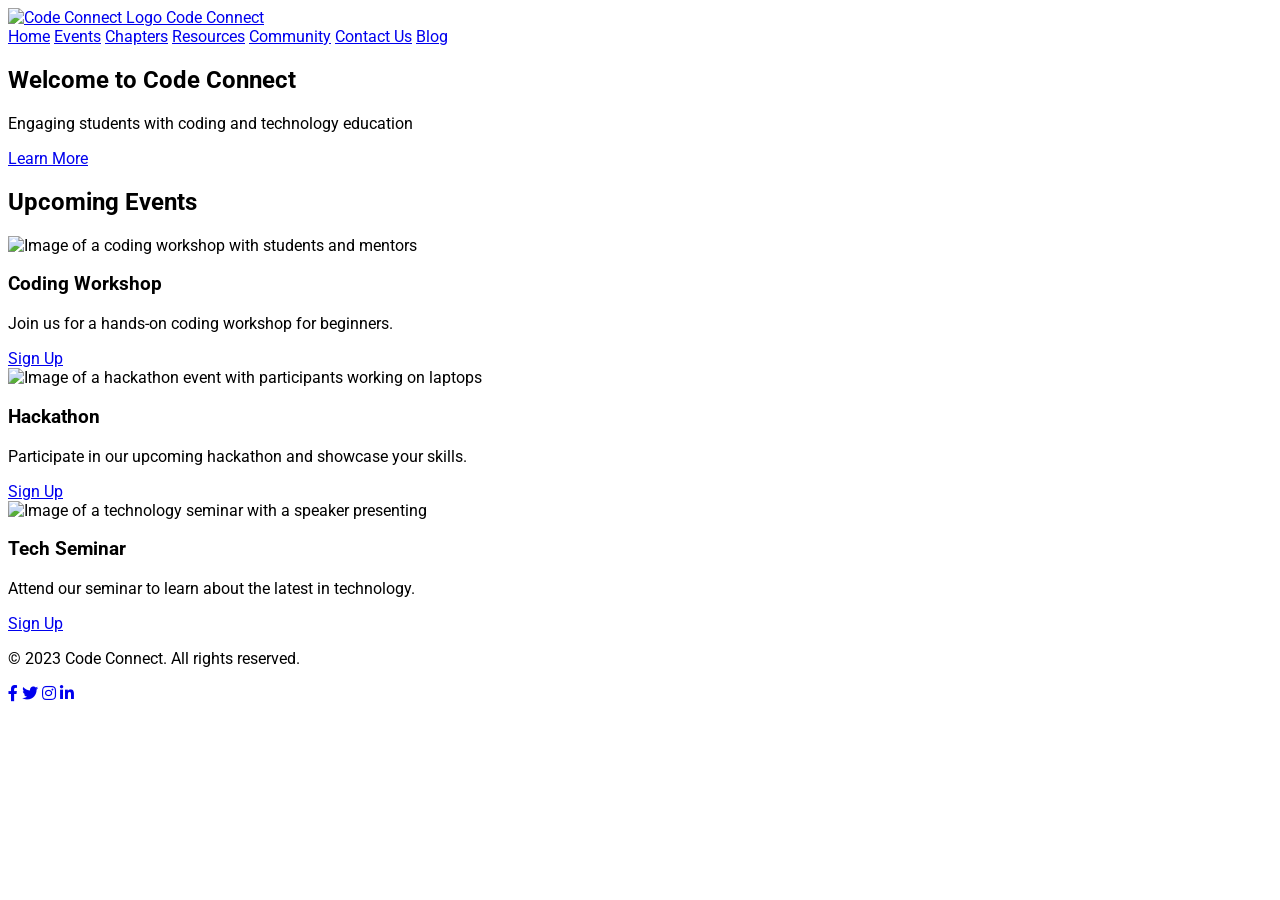
==== index.html @ 8c2cdd99 "Add files via upload" ====
<html lang="en">
  <head>
    <meta charset="utf-8" />
    <meta content="width=device-width, initial-scale=1.0" name="viewport" />
    <title>Code Connect - Home</title>
    <script src="https://cdn.tailwindcss.com"></script>
    <link
      href="https://cdnjs.cloudflare.com/ajax/libs/font-awesome/5.15.3/css/all.min.css"
      rel="stylesheet"
    />
    <link
      href="https://fonts.googleapis.com/css2?family=Roboto:wght@400;700&display=swap"
      rel="stylesheet"
    />
    <style>
      body {
        font-family: "Roboto", sans-serif;
      }
    </style>
  </head>
  <body class="bg-gray-100 text-gray-900">
    <!-- Navbar -->
    <nav class="bg-gradient-to-r from-teal-300 to-blue-300 p-4">
      <div class="container mx-auto flex justify-between items-center">
        <a
          class="flex items-center text-white text-2xl font-bold"
          href="index.html"
        >
          <img
            alt="Code Connect Logo"
            class="h-10 w-10 mr-2"
            src="https://cdn.glitch.global/48950cf9-292a-4a99-afd4-2906a03f3c4e/WhatsApp%20Image%202024-08-25%20at%2023.05.47_3b935611.jpg?v=1730770878860"
          />
          Code Connect
        </a>
        <div class="space-x-4">
          <a class="text-white" href="index.html">Home</a>
          <a class="text-white" href="events.html">Events</a>
          <a class="text-white" href="chapters.html">Chapters</a>
          <a class="text-white" href="resources.html">Resources</a>
          <a class="text-white" href="community.html">Community</a>
          <a class="text-white" href="contact.html">Contact Us</a>
          <a class="text-white" href="blog.html">Blog</a>
        </div>
      </div>
    </nav>
    <!-- Hero Section -->
    <section
      class="bg-gradient-to-r from-blue-300 to-teal-300 text-white py-20"
    >
      <div class="container mx-auto text-center">
        <h1 class="text-4xl font-bold mb-4">Welcome to Code Connect</h1>
        <p class="text-xl mb-8">
          Engaging students with coding and technology education
        </p>
        <a
          class="bg-yellow-300 text-blue-600 px-6 py-3 rounded-full font-bold hover:bg-yellow-200 transition duration-300"
          href="#"
          >Learn More</a
        >
      </div>
    </section>
    <!-- Upcoming Events Section -->
    <section class="py-20">
      <div class="container mx-auto text-center">
        <h2 class="text-3xl font-bold mb-8">Upcoming Events</h2>
        <div class="grid grid-cols-1 md:grid-cols-3 gap-8">
          <div class="bg-white p-6 rounded-lg shadow-lg">
            <img
              alt="Image of a coding workshop with students and mentors"
              class="w-full h-40 object-cover rounded-t-lg"
              src="https://storage.googleapis.com/a1aa/image/Tjz4YbG64krkLZv96mCDO0YobpK5CkOuRFcffKxFZkyejjbnA.jpg"
            />
            <h3 class="text-xl font-bold mt-4">Coding Workshop</h3>
            <p class="mt-2">
              Join us for a hands-on coding workshop for beginners.
            </p>
            <a class="text-teal-500 mt-4 inline-block" href="#">Sign Up</a>
          </div>
          <div class="bg-white p-6 rounded-lg shadow-lg">
            <img
              alt="Image of a hackathon event with participants working on laptops"
              class="w-full h-40 object-cover rounded-t-lg"
              src="https://storage.googleapis.com/a1aa/image/rI74rDpu7BZwDp7bPpYvdTBc5lGp9jQdH3bQnjBXq4fA542JA.jpg"
            />
            <h3 class="text-xl font-bold mt-4">Hackathon</h3>
            <p class="mt-2">
              Participate in our upcoming hackathon and showcase your skills.
            </p>
            <a class="text-teal-500 mt-4 inline-block" href="#">Sign Up</a>
          </div>
          <div class="bg-white p-6 rounded-lg shadow-lg">
            <img
              alt="Image of a technology seminar with a speaker presenting"
              class="w-full h-40 object-cover rounded-t-lg"
              src="https://storage.googleapis.com/a1aa/image/pTjhTjVOJkLBNROu7k49UaQ9UnIOK3O3C7z0RHsLIkPf442JA.jpg"
            />
            <h3 class="text-xl font-bold mt-4">Tech Seminar</h3>
            <p class="mt-2">
              Attend our seminar to learn about the latest in technology.
            </p>
            <a class="text-teal-500 mt-4 inline-block" href="#">Sign Up</a>
          </div>
        </div>
      </div>
    </section>
    <!-- Footer -->
    <footer class="bg-gradient-to-r from-teal-300 to-blue-300 text-white py-6">
      <div class="container mx-auto text-center">
        <p>© 2023 Code Connect. All rights reserved.</p>
        <div class="mt-4 space-x-4">
          <a class="text-white" href="#"><i class="fab fa-facebook-f"></i></a>
          <a class="text-white" href="#"><i class="fab fa-twitter"></i></a>
          <a class="text-white" href="#"><i class="fab fa-instagram"></i></a>
          <a class="text-white" href="#"><i class="fab fa-linkedin-in"></i></a>
        </div>
      </div>
    </footer>
  </body>
</html>
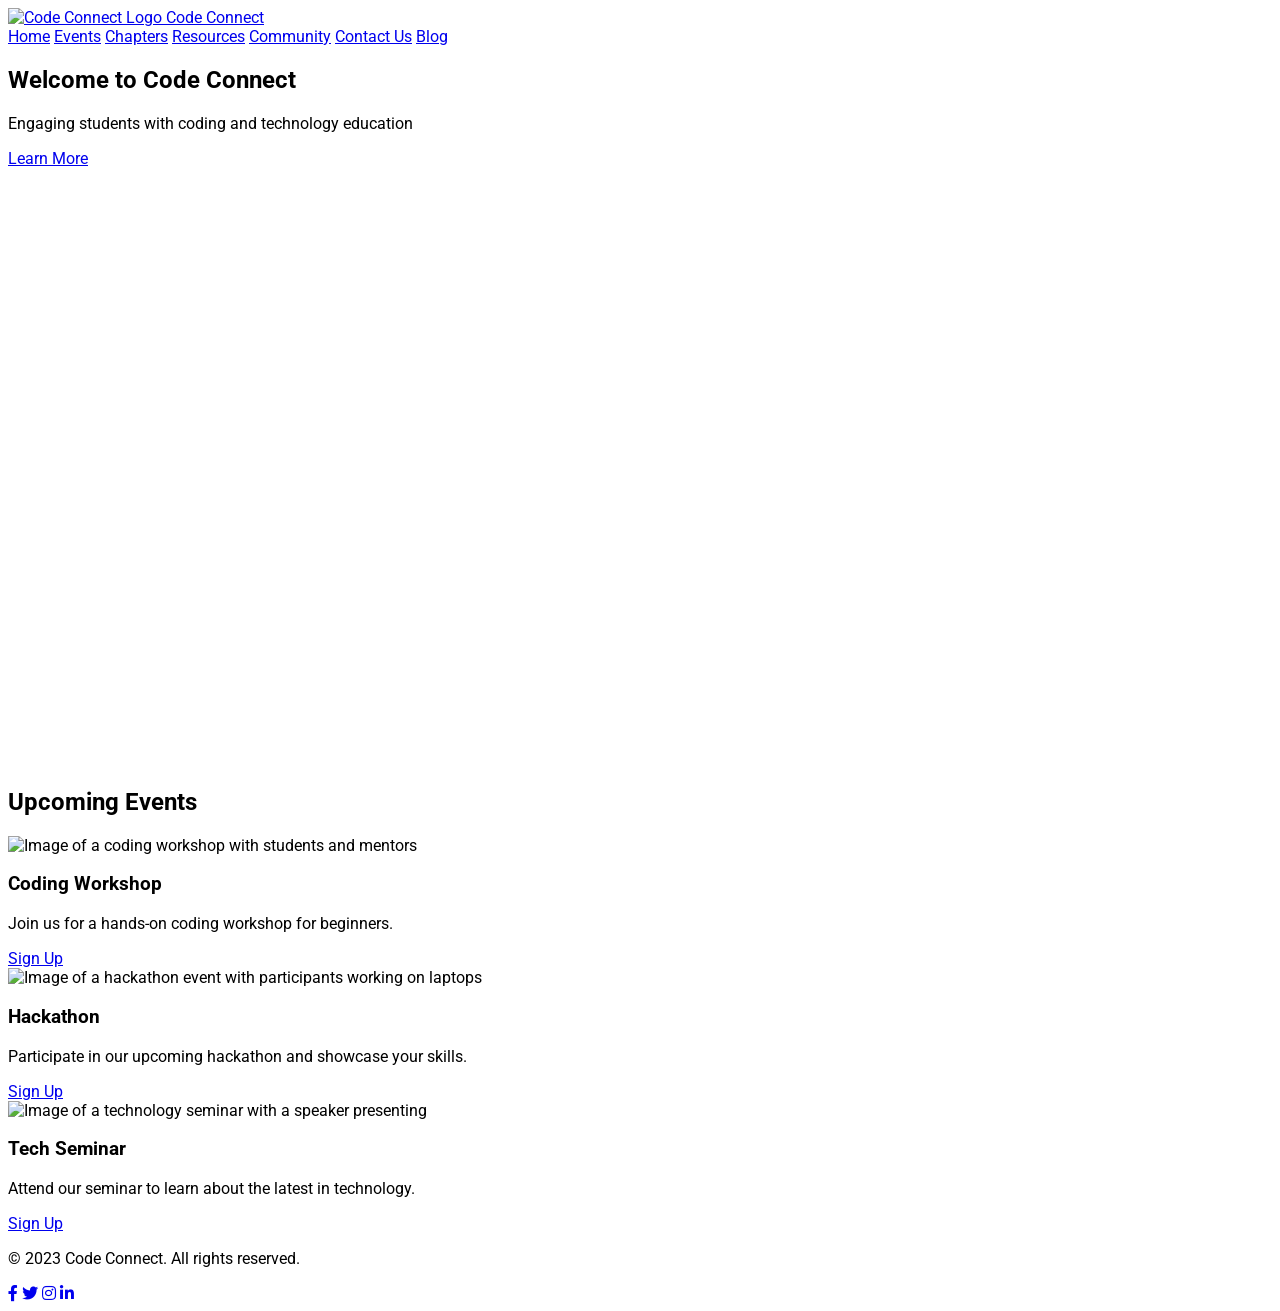
==== commit 8fe144c8: "Updated CSS and added a spline" ====
--- a/index.html
+++ b/index.html
@@ -1,120 +1,153 @@
-<html lang="en">
-  <head>
-    <meta charset="utf-8" />
-    <meta content="width=device-width, initial-scale=1.0" name="viewport" />
-    <title>Code Connect - Home</title>
-    <script src="https://cdn.tailwindcss.com"></script>
-    <link
-      href="https://cdnjs.cloudflare.com/ajax/libs/font-awesome/5.15.3/css/all.min.css"
-      rel="stylesheet"
-    />
-    <link
-      href="https://fonts.googleapis.com/css2?family=Roboto:wght@400;700&display=swap"
-      rel="stylesheet"
-    />
-    <style>
-      body {
-        font-family: "Roboto", sans-serif;
-      }
-    </style>
-  </head>
-  <body class="bg-gray-100 text-gray-900">
-    <!-- Navbar -->
-    <nav class="bg-gradient-to-r from-teal-300 to-blue-300 p-4">
-      <div class="container mx-auto flex justify-between items-center">
-        <a
-          class="flex items-center text-white text-2xl font-bold"
-          href="index.html"
-        >
-          <img
-            alt="Code Connect Logo"
-            class="h-10 w-10 mr-2"
-            src="https://cdn.glitch.global/48950cf9-292a-4a99-afd4-2906a03f3c4e/WhatsApp%20Image%202024-08-25%20at%2023.05.47_3b935611.jpg?v=1730770878860"
-          />
-          Code Connect
-        </a>
-        <div class="space-x-4">
-          <a class="text-white" href="index.html">Home</a>
-          <a class="text-white" href="events.html">Events</a>
-          <a class="text-white" href="chapters.html">Chapters</a>
-          <a class="text-white" href="resources.html">Resources</a>
-          <a class="text-white" href="community.html">Community</a>
-          <a class="text-white" href="contact.html">Contact Us</a>
-          <a class="text-white" href="blog.html">Blog</a>
-        </div>
-      </div>
-    </nav>
-    <!-- Hero Section -->
-    <section
-      class="bg-gradient-to-r from-blue-300 to-teal-300 text-white py-20"
-    >
-      <div class="container mx-auto text-center">
-        <h1 class="text-4xl font-bold mb-4">Welcome to Code Connect</h1>
-        <p class="text-xl mb-8">
-          Engaging students with coding and technology education
-        </p>
-        <a
-          class="bg-yellow-300 text-blue-600 px-6 py-3 rounded-full font-bold hover:bg-yellow-200 transition duration-300"
-          href="#"
-          >Learn More</a
-        >
-      </div>
-    </section>
-    <!-- Upcoming Events Section -->
-    <section class="py-20">
-      <div class="container mx-auto text-center">
-        <h2 class="text-3xl font-bold mb-8">Upcoming Events</h2>
-        <div class="grid grid-cols-1 md:grid-cols-3 gap-8">
-          <div class="bg-white p-6 rounded-lg shadow-lg">
-            <img
-              alt="Image of a coding workshop with students and mentors"
-              class="w-full h-40 object-cover rounded-t-lg"
-              src="https://storage.googleapis.com/a1aa/image/Tjz4YbG64krkLZv96mCDO0YobpK5CkOuRFcffKxFZkyejjbnA.jpg"
-            />
-            <h3 class="text-xl font-bold mt-4">Coding Workshop</h3>
-            <p class="mt-2">
-              Join us for a hands-on coding workshop for beginners.
-            </p>
-            <a class="text-teal-500 mt-4 inline-block" href="#">Sign Up</a>
-          </div>
-          <div class="bg-white p-6 rounded-lg shadow-lg">
-            <img
-              alt="Image of a hackathon event with participants working on laptops"
-              class="w-full h-40 object-cover rounded-t-lg"
-              src="https://storage.googleapis.com/a1aa/image/rI74rDpu7BZwDp7bPpYvdTBc5lGp9jQdH3bQnjBXq4fA542JA.jpg"
-            />
-            <h3 class="text-xl font-bold mt-4">Hackathon</h3>
-            <p class="mt-2">
-              Participate in our upcoming hackathon and showcase your skills.
-            </p>
-            <a class="text-teal-500 mt-4 inline-block" href="#">Sign Up</a>
-          </div>
-          <div class="bg-white p-6 rounded-lg shadow-lg">
-            <img
-              alt="Image of a technology seminar with a speaker presenting"
-              class="w-full h-40 object-cover rounded-t-lg"
-              src="https://storage.googleapis.com/a1aa/image/pTjhTjVOJkLBNROu7k49UaQ9UnIOK3O3C7z0RHsLIkPf442JA.jpg"
-            />
-            <h3 class="text-xl font-bold mt-4">Tech Seminar</h3>
-            <p class="mt-2">
-              Attend our seminar to learn about the latest in technology.
-            </p>
-            <a class="text-teal-500 mt-4 inline-block" href="#">Sign Up</a>
-          </div>
-        </div>
-      </div>
-    </section>
-    <!-- Footer -->
-    <footer class="bg-gradient-to-r from-teal-300 to-blue-300 text-white py-6">
-      <div class="container mx-auto text-center">
-        <p>© 2023 Code Connect. All rights reserved.</p>
-        <div class="mt-4 space-x-4">
-          <a class="text-white" href="#"><i class="fab fa-facebook-f"></i></a>
-          <a class="text-white" href="#"><i class="fab fa-twitter"></i></a>
-          <a class="text-white" href="#"><i class="fab fa-instagram"></i></a>
-          <a class="text-white" href="#"><i class="fab fa-linkedin-in"></i></a>
-        </div>
-      </div>
-    </footer>
-  </body>
-</html>
+<html lang="en">
+  <head>
+    <meta charset="utf-8" />
+    <meta content="width=device-width, initial-scale=1.0" name="viewport" />
+    <title>Code Connect - Home</title>
+    <script src="https://cdn.tailwindcss.com"></script>
+    <link
+      href="https://cdnjs.cloudflare.com/ajax/libs/font-awesome/5.15.3/css/all.min.css"
+      rel="stylesheet"
+    />
+    
+    <link
+      href="https://fonts.googleapis.com/css2?family=Roboto:wght@400;700&display=swap"
+      rel="stylesheet"
+    />
+    <link rel="stylesheet" href="styles.css" />
+    <style>
+      body {
+        font-family: "Roboto", sans-serif;
+      }
+    </style>
+  </head>
+  <body class="bg-gray-100 text-gray-900">
+    <!-- Navbar -->
+    <nav class="bg-gradient-to-r from-teal-300 to-blue-300 p-4">
+      <div class="container mx-auto flex justify-between items-center">
+        <a
+          class="flex items-center text-white text-2xl font-bold"
+          href="index.html"
+        >
+          <img
+            alt="Code Connect Logo"
+            class="h-10 w-10 mr-2"
+            src="https://cdn.glitch.global/48950cf9-292a-4a99-afd4-2906a03f3c4e/WhatsApp%20Image%202024-08-25%20at%2023.05.47_3b935611.jpg?v=1730770878860"
+          />
+          Code Connect
+        </a>
+        <div class="space-x-4">
+          <a class="text-white" href="index.html">Home</a>
+          <a class="text-white" href="events.html">Events</a>
+          <a class="text-white" href="chapters.html">Chapters</a>
+          <a class="text-white" href="resources.html">Resources</a>
+          <a class="text-white" href="community.html">Community</a>
+          <a class="text-white" href="contact.html">Contact Us</a>
+          <a class="text-white" href="blog.html">Blog</a>
+        </div>
+      </div>
+    </nav>
+    <!-- Hero Section -->
+<section class="bg-gradient-to-r from-blue-300 to-teal-300 text-white py-10">
+  <div class="container mx-auto flex flex-col md:flex-row items-center text-center md:text-left">
+    
+    <!-- Left: Text Content -->
+    <div class="md:w-1/2 px-6">
+      <h1 class="text-4xl font-bold mb-4">Welcome to Code Connect</h1>
+      <p class="text-xl mb-8">
+        Engaging students with coding and technology education
+      </p>
+      <a
+        class="bg-yellow-300 text-blue-600 px-6 py-3 rounded-full font-bold hover:bg-yellow-200 transition duration-300"
+        href="#"
+        >Learn More</a
+      >
+    </div>
+
+    <!-- Right: Embedded Spline Design -->
+    <div class="md:w-1/2 flex justify-center">
+      <iframe 
+        src="https://my.spline.design/interactivebeesplinetutorialcopy-3dc4d9f475f09c3b8b4fa139b934596a/" 
+        frameborder="0" 
+        width="120%" 
+        height="600px"
+        style="box-shadow: none; overflow: hidden;">
+        <style>
+          iframe[src*="spline.design"] {
+            position: relative;
+          }
+          iframe[src*="spline.design"]::after {
+            content: " ";
+            position: absolute;
+            top: 0;
+            left: 0;
+            right: 0;
+            bottom: 0;
+            background: none;
+            display: none;
+          }
+        </style>
+      </iframe>
+    </div>
+
+  </div>
+</section>
+
+    
+    <!-- Upcoming Events Section -->
+    <section class="py-20">
+      <div class="container mx-auto text-center">
+        <h2 class="text-3xl font-bold mb-8">Upcoming Events</h2>
+        <div class="grid grid-cols-1 md:grid-cols-3 gap-8">
+          <div class="bg-white p-6 rounded-lg shadow-lg">
+            <img
+              alt="Image of a coding workshop with students and mentors"
+              class="w-full h-40 object-cover rounded-t-lg"
+              src="https://storage.googleapis.com/a1aa/image/Tjz4YbG64krkLZv96mCDO0YobpK5CkOuRFcffKxFZkyejjbnA.jpg"
+            />
+            <h3 class="text-xl font-bold mt-4">Coding Workshop</h3>
+            <p class="mt-2">
+              Join us for a hands-on coding workshop for beginners.
+            </p>
+            <a class="text-teal-500 mt-4 inline-block" href="#">Sign Up</a>
+          </div>
+          <div class="bg-white p-6 rounded-lg shadow-lg">
+            <img
+              alt="Image of a hackathon event with participants working on laptops"
+              class="w-full h-40 object-cover rounded-t-lg"
+              src="https://storage.googleapis.com/a1aa/image/rI74rDpu7BZwDp7bPpYvdTBc5lGp9jQdH3bQnjBXq4fA542JA.jpg"
+            />
+            <h3 class="text-xl font-bold mt-4">Hackathon</h3>
+            <p class="mt-2">
+              Participate in our upcoming hackathon and showcase your skills.
+            </p>
+            <a class="text-teal-500 mt-4 inline-block" href="#">Sign Up</a>
+          </div>
+          <div class="bg-white p-6 rounded-lg shadow-lg">
+            <img
+              alt="Image of a technology seminar with a speaker presenting"
+              class="w-full h-40 object-cover rounded-t-lg"
+              src="https://storage.googleapis.com/a1aa/image/pTjhTjVOJkLBNROu7k49UaQ9UnIOK3O3C7z0RHsLIkPf442JA.jpg"
+            />
+            <h3 class="text-xl font-bold mt-4">Tech Seminar</h3>
+            <p class="mt-2">
+              Attend our seminar to learn about the latest in technology.
+            </p>
+            <a class="text-teal-500 mt-4 inline-block" href="#">Sign Up</a>
+          </div>
+        </div>
+      </div>
+    </section>
+    <!-- Footer -->
+    <footer class="bg-gradient-to-r from-teal-300 to-blue-300 text-white py-6">
+      <div class="container mx-auto text-center">
+        <p>© 2023 Code Connect. All rights reserved.</p>
+        <div class="mt-4 space-x-4">
+          <a class="text-white" href="#"><i class="fab fa-facebook-f"></i></a>
+          <a class="text-white" href="#"><i class="fab fa-twitter"></i></a>
+          <a class="text-white" href="#"><i class="fab fa-instagram"></i></a>
+          <a class="text-white" href="#"><i class="fab fa-linkedin-in"></i></a>
+        </div>
+      </div>
+    </footer>
+  </body>
+</html>
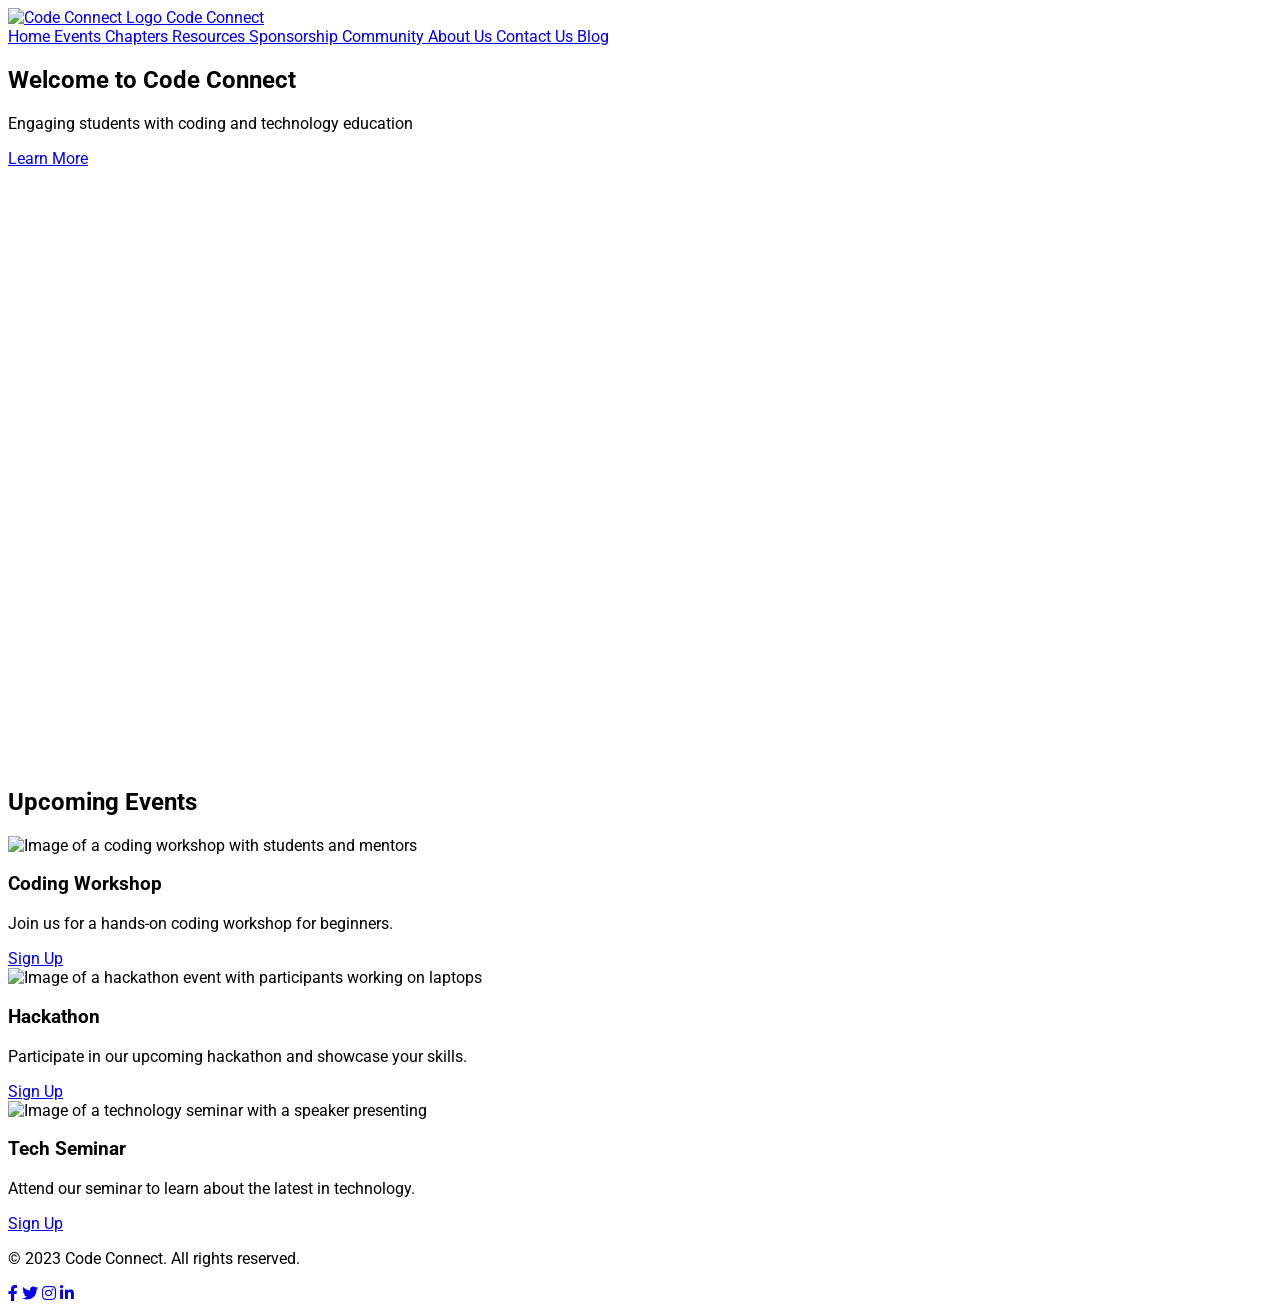
==== commit 3fd27caf: "Update index.html" ====
--- a/index.html
+++ b/index.html
@@ -22,30 +22,44 @@
   </head>
   <body class="bg-gray-100 text-gray-900">
     <!-- Navbar -->
-    <nav class="bg-gradient-to-r from-teal-300 to-blue-300 p-4">
-      <div class="container mx-auto flex justify-between items-center">
-        <a
-          class="flex items-center text-white text-2xl font-bold"
-          href="index.html"
-        >
-          <img
-            alt="Code Connect Logo"
-            class="h-10 w-10 mr-2"
-            src="https://cdn.glitch.global/48950cf9-292a-4a99-afd4-2906a03f3c4e/WhatsApp%20Image%202024-08-25%20at%2023.05.47_3b935611.jpg?v=1730770878860"
-          />
-          Code Connect
-        </a>
-        <div class="space-x-4">
-          <a class="text-white" href="index.html">Home</a>
-          <a class="text-white" href="events.html">Events</a>
-          <a class="text-white" href="chapters.html">Chapters</a>
-          <a class="text-white" href="resources.html">Resources</a>
-          <a class="text-white" href="community.html">Community</a>
-          <a class="text-white" href="contact.html">Contact Us</a>
-          <a class="text-white" href="blog.html">Blog</a>
-        </div>
-      </div>
-    </nav>
+<nav class="bg-gradient-to-r from-teal-300 to-blue-300 p-4">
+   <div class="container mx-auto flex justify-between items-center">
+    <a class="flex items-center text-white text-2xl font-bold" href="index.html">
+     <img alt="Code Connect Logo" class="h-10 w-10 mr-2" src="https://cdn.glitch.global/48950cf9-292a-4a99-afd4-2906a03f3c4e/WhatsApp%20Image%202024-08-25%20at%2023.05.47_3b935611.jpg?v=1730770878860"/>
+     Code Connect
+    </a>
+    <div class="space-x-4">
+     <a class="text-white" href="index.html">
+      Home
+     </a>
+     <a class="text-white" href="events.html">
+      Events
+     </a>
+     <a class="text-white" href="chapters.html">
+      Chapters
+     </a>
+     <a class="text-white" href="resources.html">
+      Resources
+     </a>
+     <a class="text-white" href="sponsorship.html">
+      Sponsorship
+     </a>
+     <a class="text-white" href="community.html">
+      Community
+     </a>
+     <a class="text-white" href="about.html">
+      About Us
+     </a>
+     <a class="text-white" href="contact.html">
+      Contact Us
+     </a>
+     <a class="text-white" href="blog.html">
+      Blog
+     </a>
+    </div>
+   </div>
+</nav>
+
     <!-- Hero Section -->
 <section class="bg-gradient-to-r from-blue-300 to-teal-300 text-white py-10">
   <div class="container mx-auto flex flex-col md:flex-row items-center text-center md:text-left">
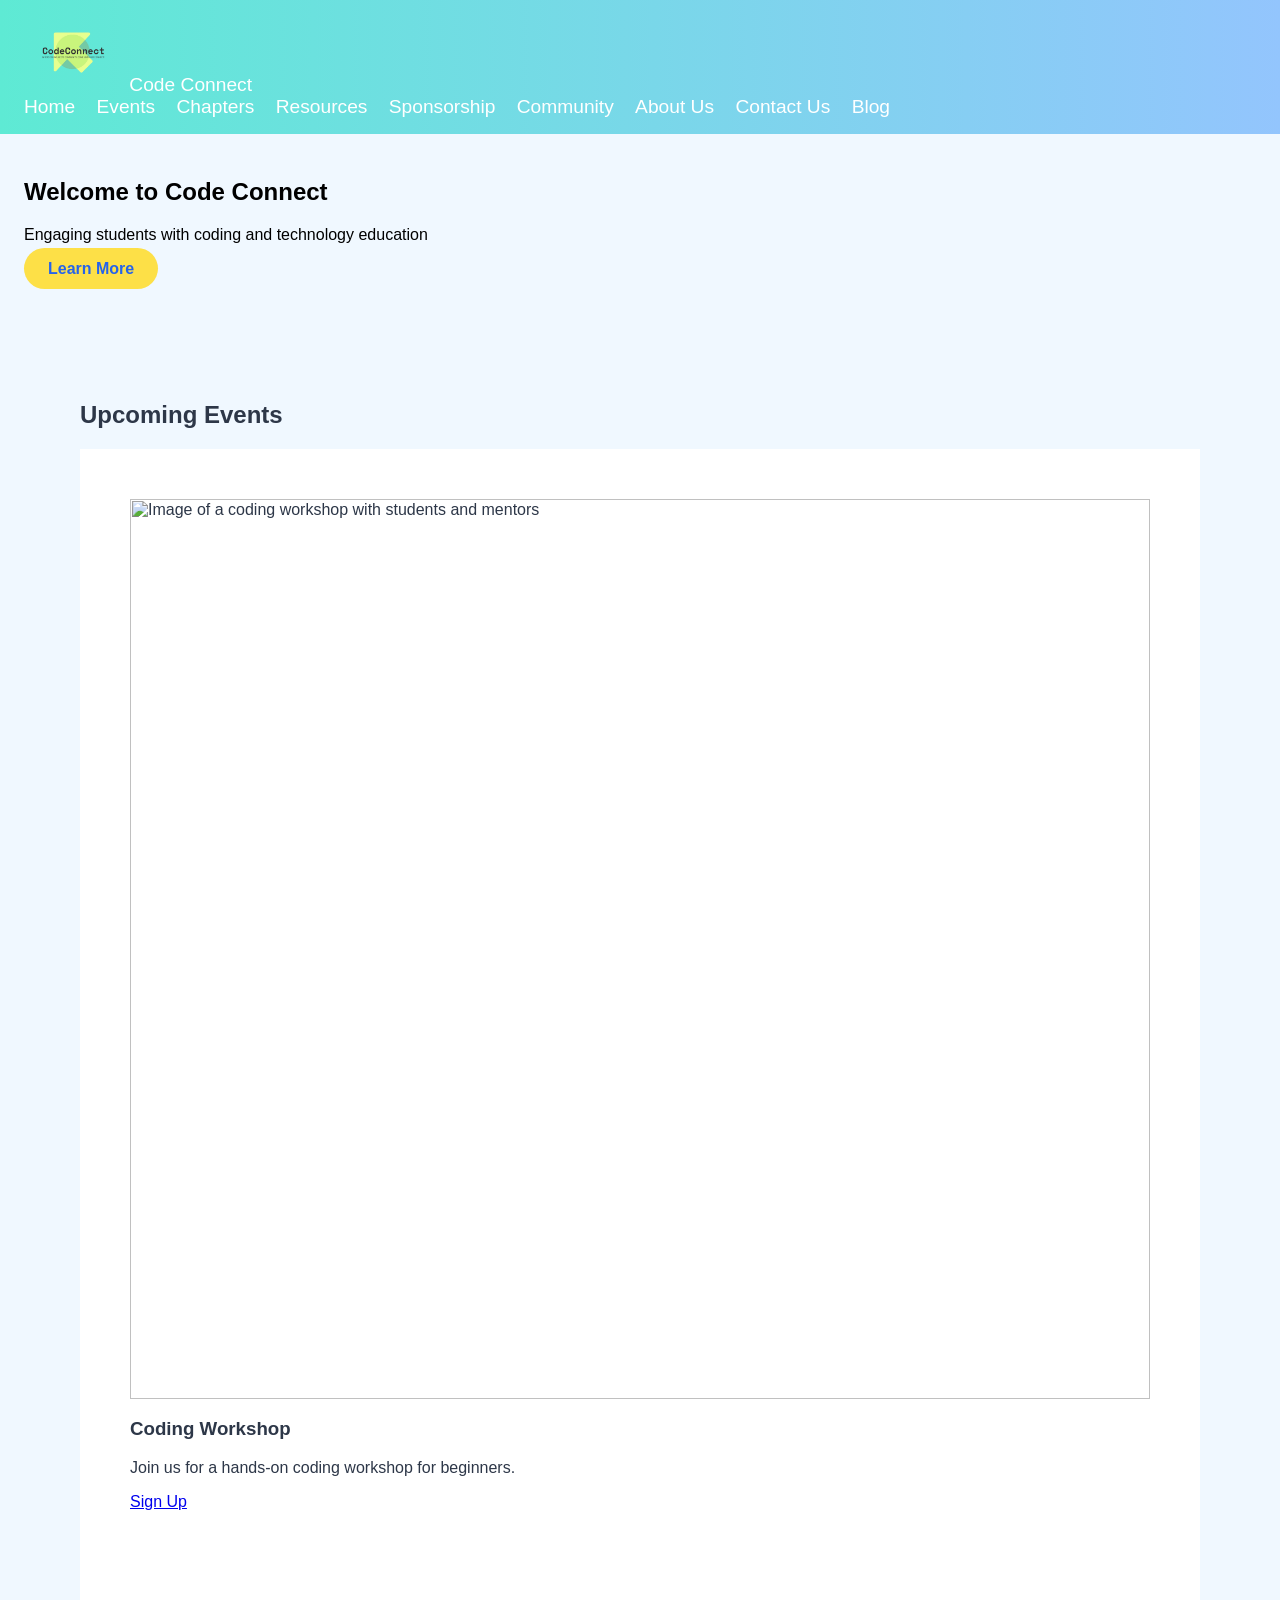
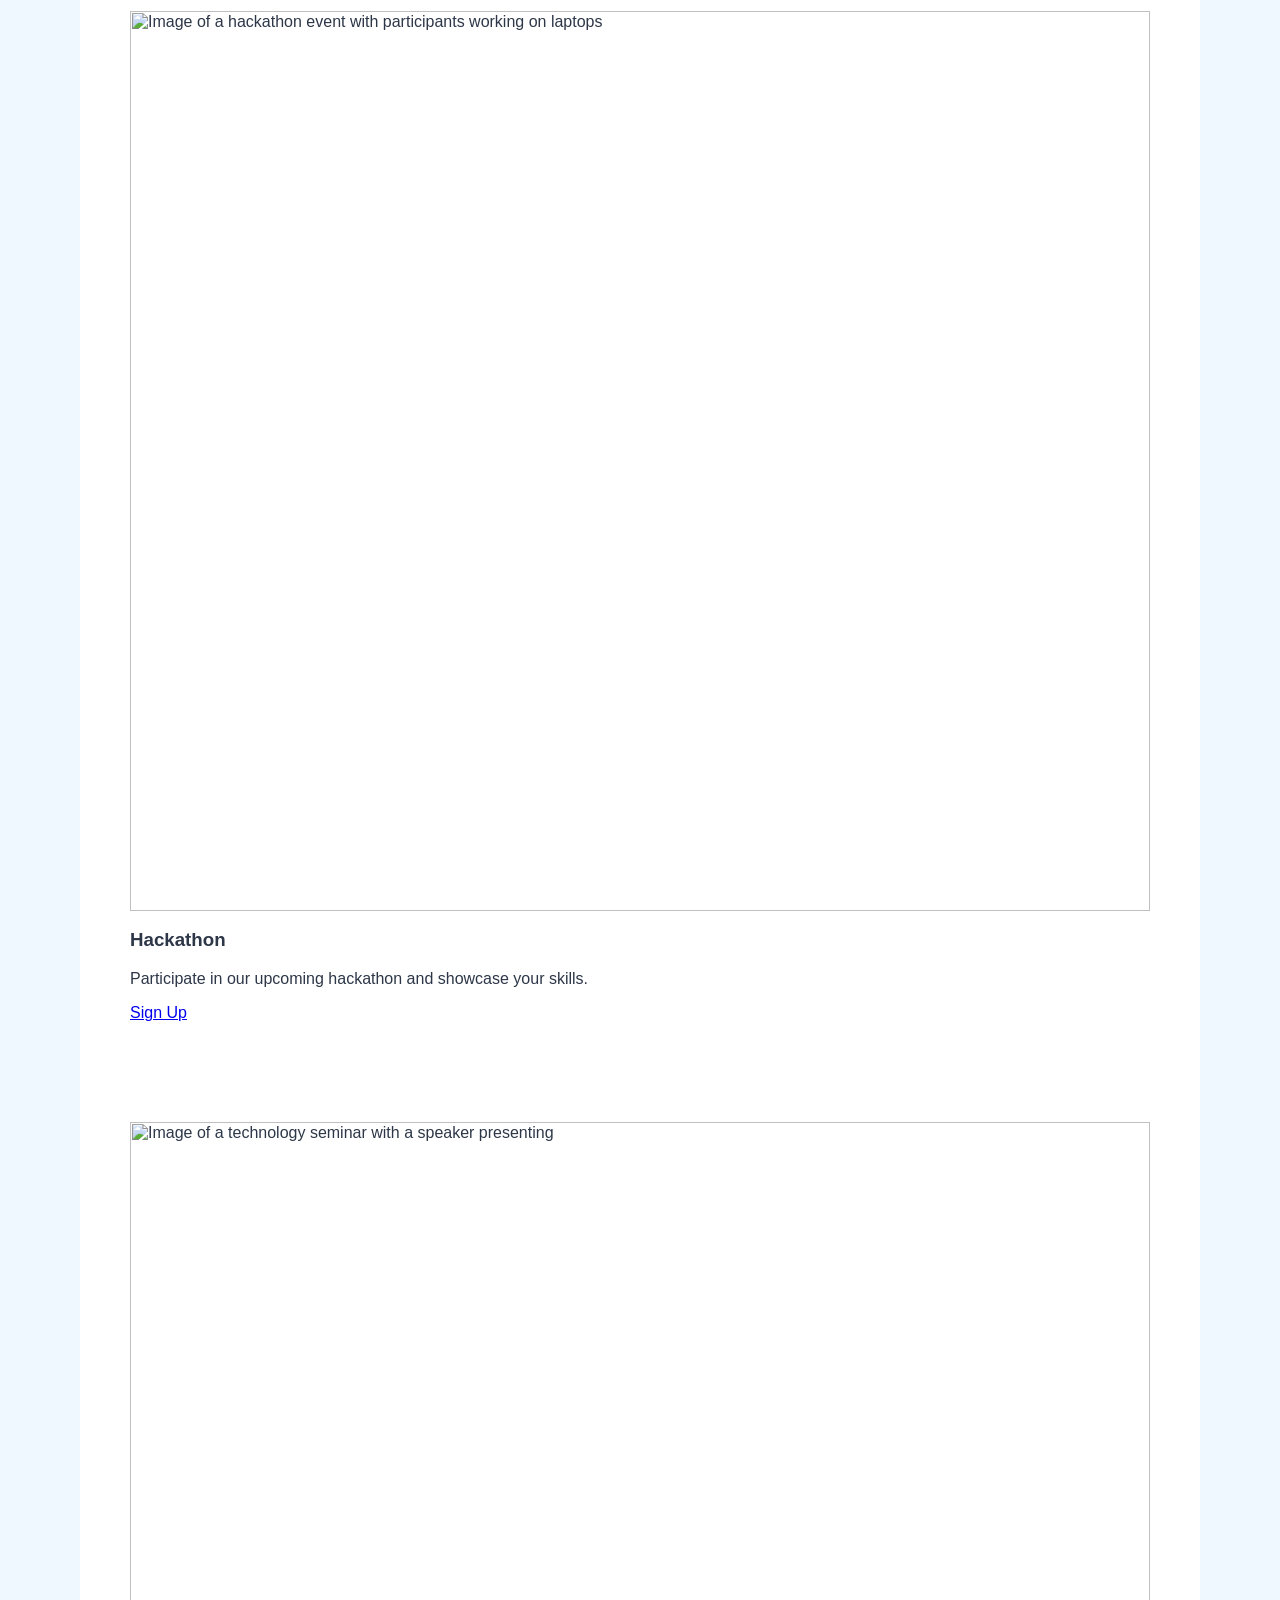
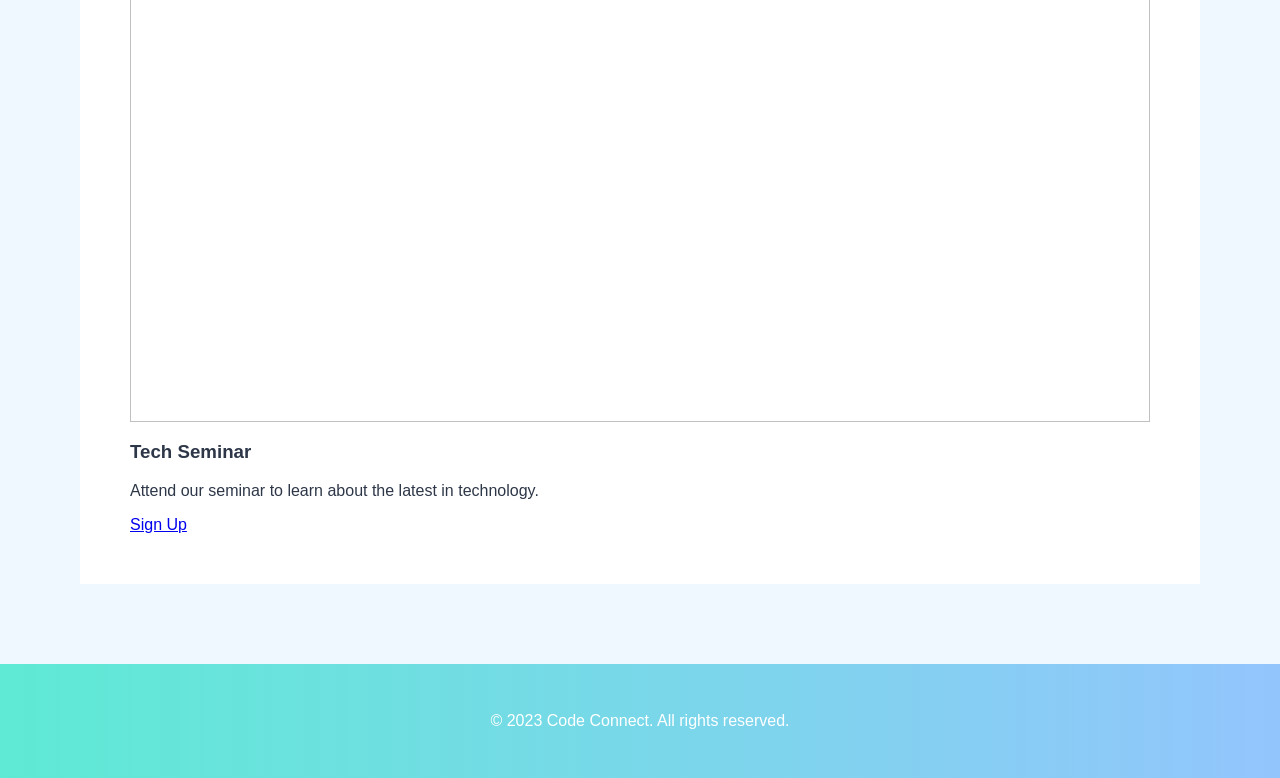
==== commit 8b69a00f: "In progress" ====
--- a/index.html
+++ b/index.html
@@ -3,7 +3,7 @@
     <meta charset="utf-8" />
     <meta content="width=device-width, initial-scale=1.0" name="viewport" />
     <title>Code Connect - Home</title>
-    <script src="https://cdn.tailwindcss.com"></script>
+    <!-- <script src="https://cdn.tailwindcss.com"></script>
     <link
       href="https://cdnjs.cloudflare.com/ajax/libs/font-awesome/5.15.3/css/all.min.css"
       rel="stylesheet"
@@ -12,23 +12,18 @@
     <link
       href="https://fonts.googleapis.com/css2?family=Roboto:wght@400;700&display=swap"
       rel="stylesheet"
-    />
-    <link rel="stylesheet" href="styles.css" />
-    <style>
-      body {
-        font-family: "Roboto", sans-serif;
-      }
-    </style>
+    /> -->
+    <link rel="stylesheet" href="style.css" />
   </head>
-  <body class="bg-gray-100 text-gray-900">
+  <body>
     <!-- Navbar -->
-<nav class="bg-gradient-to-r from-teal-300 to-blue-300 p-4">
-   <div class="container mx-auto flex justify-between items-center">
-    <a class="flex items-center text-white text-2xl font-bold" href="index.html">
-     <img alt="Code Connect Logo" class="h-10 w-10 mr-2" src="https://cdn.glitch.global/48950cf9-292a-4a99-afd4-2906a03f3c4e/WhatsApp%20Image%202024-08-25%20at%2023.05.47_3b935611.jpg?v=1730770878860"/>
+<nav class="nav">
+   <div>
+    <a href="index.html">
+     <img alt="Code Connect Logo" class="icon" src="resources/Code_Connect.png"/>
      Code Connect
     </a>
-    <div class="space-x-4">
+    <div>
      <a class="text-white" href="index.html">
       Home
      </a>
@@ -61,106 +56,70 @@
 </nav>
 
     <!-- Hero Section -->
-<section class="bg-gradient-to-r from-blue-300 to-teal-300 text-white py-10">
-  <div class="container mx-auto flex flex-col md:flex-row items-center text-center md:text-left">
+<section class="landing">
+  <div>
     
     <!-- Left: Text Content -->
-    <div class="md:w-1/2 px-6">
-      <h1 class="text-4xl font-bold mb-4">Welcome to Code Connect</h1>
-      <p class="text-xl mb-8">
+    <div>
+      <h1>Welcome to Code Connect</h1>
+      <p>
         Engaging students with coding and technology education
       </p>
-      <a
-        class="bg-yellow-300 text-blue-600 px-6 py-3 rounded-full font-bold hover:bg-yellow-200 transition duration-300"
-        href="#"
-        >Learn More</a
-      >
+      <a href="#">Learn More</a>
     </div>
-
-    <!-- Right: Embedded Spline Design -->
-    <div class="md:w-1/2 flex justify-center">
-      <iframe 
-        src="https://my.spline.design/interactivebeesplinetutorialcopy-3dc4d9f475f09c3b8b4fa139b934596a/" 
-        frameborder="0" 
-        width="120%" 
-        height="600px"
-        style="box-shadow: none; overflow: hidden;">
-        <style>
-          iframe[src*="spline.design"] {
-            position: relative;
-          }
-          iframe[src*="spline.design"]::after {
-            content: " ";
-            position: absolute;
-            top: 0;
-            left: 0;
-            right: 0;
-            bottom: 0;
-            background: none;
-            display: none;
-          }
-        </style>
-      </iframe>
-    </div>
-
   </div>
 </section>
 
     
     <!-- Upcoming Events Section -->
-    <section class="py-20">
-      <div class="container mx-auto text-center">
-        <h2 class="text-3xl font-bold mb-8">Upcoming Events</h2>
-        <div class="grid grid-cols-1 md:grid-cols-3 gap-8">
-          <div class="bg-white p-6 rounded-lg shadow-lg">
+    <section class="events">
+      <div>
+        <h2>Upcoming Events</h2>
+        <stack>
+          <div class="card">
             <img
               alt="Image of a coding workshop with students and mentors"
-              class="w-full h-40 object-cover rounded-t-lg"
               src="https://storage.googleapis.com/a1aa/image/Tjz4YbG64krkLZv96mCDO0YobpK5CkOuRFcffKxFZkyejjbnA.jpg"
             />
-            <h3 class="text-xl font-bold mt-4">Coding Workshop</h3>
-            <p class="mt-2">
+            <h3>Coding Workshop</h3>
+            <p>
               Join us for a hands-on coding workshop for beginners.
             </p>
-            <a class="text-teal-500 mt-4 inline-block" href="#">Sign Up</a>
+            <a href="#">Sign Up</a>
           </div>
-          <div class="bg-white p-6 rounded-lg shadow-lg">
+          <div class="card">
             <img
               alt="Image of a hackathon event with participants working on laptops"
-              class="w-full h-40 object-cover rounded-t-lg"
               src="https://storage.googleapis.com/a1aa/image/rI74rDpu7BZwDp7bPpYvdTBc5lGp9jQdH3bQnjBXq4fA542JA.jpg"
             />
-            <h3 class="text-xl font-bold mt-4">Hackathon</h3>
-            <p class="mt-2">
+            <h3>Hackathon</h3>
+            <p>
               Participate in our upcoming hackathon and showcase your skills.
             </p>
-            <a class="text-teal-500 mt-4 inline-block" href="#">Sign Up</a>
+            <a href="#">Sign Up</a>
           </div>
-          <div class="bg-white p-6 rounded-lg shadow-lg">
+          <div class="card">
             <img
               alt="Image of a technology seminar with a speaker presenting"
-              class="w-full h-40 object-cover rounded-t-lg"
               src="https://storage.googleapis.com/a1aa/image/pTjhTjVOJkLBNROu7k49UaQ9UnIOK3O3C7z0RHsLIkPf442JA.jpg"
             />
-            <h3 class="text-xl font-bold mt-4">Tech Seminar</h3>
-            <p class="mt-2">
+            <h3>Tech Seminar</h3>
+            <p>
               Attend our seminar to learn about the latest in technology.
             </p>
-            <a class="text-teal-500 mt-4 inline-block" href="#">Sign Up</a>
+            <a href="#">Sign Up</a>
           </div>
-        </div>
+        </stack>
       </div>
     </section>
     <!-- Footer -->
-    <footer class="bg-gradient-to-r from-teal-300 to-blue-300 text-white py-6">
-      <div class="container mx-auto text-center">
-        <p>© 2023 Code Connect. All rights reserved.</p>
-        <div class="mt-4 space-x-4">
-          <a class="text-white" href="#"><i class="fab fa-facebook-f"></i></a>
-          <a class="text-white" href="#"><i class="fab fa-twitter"></i></a>
-          <a class="text-white" href="#"><i class="fab fa-instagram"></i></a>
-          <a class="text-white" href="#"><i class="fab fa-linkedin-in"></i></a>
-        </div>
+    <footer>
+      <p>© 2023 Code Connect. All rights reserved.</p>
+      <div>
+        <a href="#"><i></i></a>
+        <a href="#"><i></i></a>
+        <a href="#"><i></i></a>
+        <a href="#"><i></i></a>
       </div>
     </footer>
   </body>
--- a/style.css
+++ b/style.css
@@ -0,0 +1,100 @@
+/* General Styles */
+body {
+    font-family: 'Roboto', sans-serif;
+    background-color: #f7fafc;
+    color: #2d3748;
+    margin: 0;
+    padding: 0;
+  }
+  
+  /* Navbar Styles */
+  nav {
+    background: linear-gradient(to right,  #5eead4, #93c5fd);
+    padding: 1rem;
+  }
+  
+  nav .container {
+    display: flex;
+    justify-content: space-between;
+    align-items: center;
+  }
+  
+  nav a {
+    text-decoration: none;
+    color: #ffffff;
+    font-size: 1.2rem;
+    padding: 0.5rem;
+  }
+  
+  nav a:hover {
+    color: #FFB703; /* Warm Yellow */
+    transition: color 0.3s;
+  }
+
+  .icon {
+    max-width: 100px;
+  }
+
+  .landing {
+    /* background: linear-gradient(to right,  #5eead4, #93c5fd); */
+    background-color: aliceblue;
+    padding: 1.5rem;
+    color: black;
+  }
+
+  .landing h1 {
+    color: black;
+  }
+  
+  .landing a {
+    /* font-family: "Roboto", sans-serif; */
+    font-weight: 700;
+    text-decoration: none;
+    background-color: rgb(253 224 71);
+    color: rgb(37 99 235);
+    border-radius: 9999px;
+    padding: 12px 24px 12px 24px;
+  }
+
+  .landing a:hover {
+    background-color: #FFEE8C;
+  }
+
+  .events {
+    background-color: aliceblue;
+    display: block;
+    padding: 80px;
+  }
+
+  .card {
+    padding: 50px;
+    background-color: white;
+  }
+
+  .card img {
+    width: 100%;
+  }
+  
+  /* Footer */
+  footer {
+    background: linear-gradient(to right,  #5eead4, #93c5fd);
+    color: #ffffff;
+    padding: 2rem 0;
+    text-align: center;
+  }
+  
+  footer p {
+    margin-bottom: 1rem;
+  }
+  
+  footer .space-x-4 a {
+    color: #ffffff;
+    margin: 0 10px;
+    font-size: 1.5rem;
+  }
+  
+  footer .space-x-4 a:hover {
+    color: #FFB703; /* Warm Yellow */
+    transition: color 0.3s;
+  }
+  
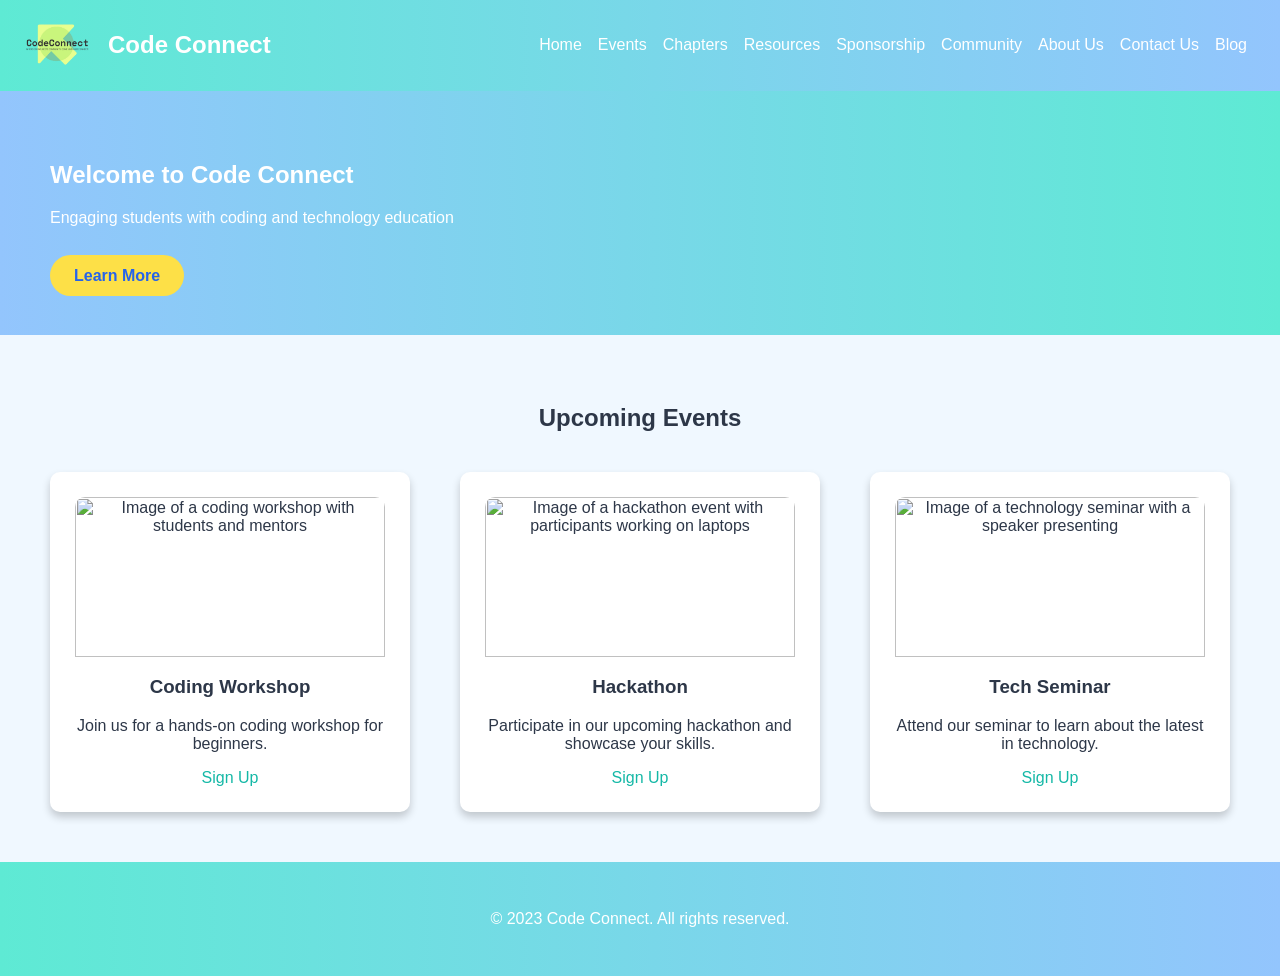
==== commit defa1c03: "Fixed css for index.html" ====
--- a/index.html
+++ b/index.html
@@ -17,65 +17,59 @@
   </head>
   <body>
     <!-- Navbar -->
-<nav class="nav">
-   <div>
-    <a href="index.html">
-     <img alt="Code Connect Logo" class="icon" src="resources/Code_Connect.png"/>
-     Code Connect
-    </a>
-    <div>
-     <a class="text-white" href="index.html">
-      Home
-     </a>
-     <a class="text-white" href="events.html">
-      Events
-     </a>
-     <a class="text-white" href="chapters.html">
-      Chapters
-     </a>
-     <a class="text-white" href="resources.html">
-      Resources
-     </a>
-     <a class="text-white" href="sponsorship.html">
-      Sponsorship
-     </a>
-     <a class="text-white" href="community.html">
-      Community
-     </a>
-     <a class="text-white" href="about.html">
-      About Us
-     </a>
-     <a class="text-white" href="contact.html">
-      Contact Us
-     </a>
-     <a class="text-white" href="blog.html">
-      Blog
-     </a>
-    </div>
-   </div>
-</nav>
+    <nav>
+      <section>
+        <div class="home">
+          <a href="index.html">
+            <img alt="Code Connect Logo" class="icon" src="resources/Code_Connect.png"/>
+            Code Connect
+          </a>
+        </div>
+        <section class="links">
+          <a class="text-white" href="index.html">
+            Home
+          </a>
+          <a class="text-white" href="events.html">
+            Events
+          </a>
+          <a class="text-white" href="chapters.html">
+            Chapters
+          </a>
+          <a class="text-white" href="resources.html">
+            Resources
+          </a>
+          <a class="text-white" href="sponsorship.html">
+            Sponsorship
+          </a>
+          <a class="text-white" href="community.html">
+            Community
+          </a>
+          <a class="text-white" href="about.html">
+            About Us
+          </a>
+          <a class="text-white" href="contact.html">
+            Contact Us
+          </a>
+          <a class="text-white" href="blog.html">
+            Blog
+          </a>
+        </section>
+      </section>
+    </nav>
 
-    <!-- Hero Section -->
-<section class="landing">
-  <div>
-    
-    <!-- Left: Text Content -->
-    <div>
+    <section class="landing">        
       <h1>Welcome to Code Connect</h1>
       <p>
         Engaging students with coding and technology education
       </p>
       <a href="#">Learn More</a>
-    </div>
-  </div>
-</section>
+    </section>
 
     
     <!-- Upcoming Events Section -->
-    <section class="events">
-      <div>
+      <div class="events">
         <h2>Upcoming Events</h2>
-        <stack>
+        <section>
           <div class="card">
             <img
               alt="Image of a coding workshop with students and mentors"
@@ -109,9 +103,8 @@
             </p>
             <a href="#">Sign Up</a>
           </div>
-        </stack>
+        </section>
       </div>
-    </section>
     <!-- Footer -->
     <footer>
       <p>© 2023 Code Connect. All rights reserved.</p>
--- a/style.css
+++ b/style.css
@@ -1,100 +1,139 @@
 /* General Styles */
 body {
-    font-family: 'Roboto', sans-serif;
-    background-color: #f7fafc;
-    color: #2d3748;
-    margin: 0;
-    padding: 0;
-  }
-  
-  /* Navbar Styles */
-  nav {
-    background: linear-gradient(to right,  #5eead4, #93c5fd);
-    padding: 1rem;
-  }
-  
-  nav .container {
-    display: flex;
-    justify-content: space-between;
-    align-items: center;
-  }
-  
-  nav a {
-    text-decoration: none;
-    color: #ffffff;
-    font-size: 1.2rem;
-    padding: 0.5rem;
-  }
-  
-  nav a:hover {
-    color: #FFB703; /* Warm Yellow */
-    transition: color 0.3s;
-  }
+  font-family: 'Roboto', sans-serif;
+  background-color: #f7fafc;
+  color: #2d3748;
+  margin: 0;
+  padding: 0;
+}
 
-  .icon {
-    max-width: 100px;
-  }
+/* Navbar Styles */
+nav {
+  background: linear-gradient(to right,  #5eead4, #93c5fd);
+  padding-right: 25px;
+}
 
-  .landing {
-    /* background: linear-gradient(to right,  #5eead4, #93c5fd); */
-    background-color: aliceblue;
-    padding: 1.5rem;
-    color: black;
-  }
+nav section {
+  display: flex;
+  justify-content: space-between;
+  align-items: center;
+}
 
-  .landing h1 {
-    color: black;
-  }
-  
-  .landing a {
-    /* font-family: "Roboto", sans-serif; */
-    font-weight: 700;
-    text-decoration: none;
-    background-color: rgb(253 224 71);
-    color: rgb(37 99 235);
-    border-radius: 9999px;
-    padding: 12px 24px 12px 24px;
-  }
+.links a {
+  text-decoration: none;
+  color: #ffffff;
+  padding: 0.5rem;
+  display: inline-flex;
+  align-items: center;
+}
 
-  .landing a:hover {
-    background-color: #FFEE8C;
-  }
+.links a:hover {
+  color: #FFB703; /* Warm Yellow */
+  transition: color 0.3s;
+}
 
-  .events {
-    background-color: aliceblue;
-    display: block;
-    padding: 80px;
-  }
+.home a {
+  font-size: x-large;
+  font-weight: 600;
+  text-decoration: none;
+  color: #ffffff;
+  padding: 0.5rem;
+  display: inline-flex;
+  align-items: center;
+}
 
-  .card {
-    padding: 50px;
-    background-color: white;
-  }
+.icon {
+  max-width: 100px;
+}
 
-  .card img {
-    width: 100%;
-  }
-  
-  /* Footer */
-  footer {
-    background: linear-gradient(to right,  #5eead4, #93c5fd);
-    color: #ffffff;
-    padding: 2rem 0;
-    text-align: center;
-  }
-  
-  footer p {
-    margin-bottom: 1rem;
-  }
-  
-  footer .space-x-4 a {
-    color: #ffffff;
-    margin: 0 10px;
-    font-size: 1.5rem;
-  }
-  
-  footer .space-x-4 a:hover {
-    color: #FFB703; /* Warm Yellow */
-    transition: color 0.3s;
-  }
-  +.landing {
+  /* background: linear-gradient(to right,  #5eead4, #93c5fd); */
+  background-image: linear-gradient(to left,  #5eead4, #93c5fd);
+  padding: 50px;
+  color: white;
+}
+
+.landing p {
+  margin-bottom: 40px;
+}
+
+.landing a {
+  /* font-family: "Roboto", sans-serif; */
+  font-weight: 700;
+  text-decoration: none;
+  background-color: rgb(253 224 71);
+  color: rgb(37 99 235);
+  border-radius: 9999px;
+  padding: 12px 24px 12px 24px;
+}
+
+.landing a:hover {
+  background-color: #FFEE8C;
+}
+
+.events {
+  background-color: aliceblue;
+  padding: 50px;
+}
+
+.events h2 {
+  text-align: center;
+  padding-bottom: 20px;
+}
+
+.events section {
+  display: flex;
+}
+
+.card {
+  padding: 25px;
+  width: 1000px;
+  background-color: white;
+  margin-right: 50px;
+  border-radius: 10px;
+  box-shadow: 0 5px 8px 0 rgba(0, 0, 0, 0.2);
+  text-align: center;
+}
+
+.card:last-child {
+  margin-right: 0px;
+}
+
+.card img {
+  object-fit: cover;
+  width: 100%;
+  height: 10rem;
+  border-top-left-radius: inherit;
+  border-top-right-radius: inherit;
+}
+
+.card a {
+  color: rgb(20, 184, 166);
+  text-decoration: none;
+}
+.card a:hover {
+  color: #5eead4;
+}
+
+/* Footer */
+footer {
+  background: linear-gradient(to right,  #5eead4, #93c5fd);
+  color: #ffffff;
+  padding: 2rem 0;
+  text-align: center;
+}
+
+footer p {
+  margin-bottom: 1rem;
+}
+
+footer .space-x-4 a {
+  color: #ffffff;
+  margin: 0 10px;
+  font-size: 1.5rem;
+}
+
+footer .space-x-4 a:hover {
+  color: #FFB703; /* Warm Yellow */
+  transition: color 0.3s;
+}
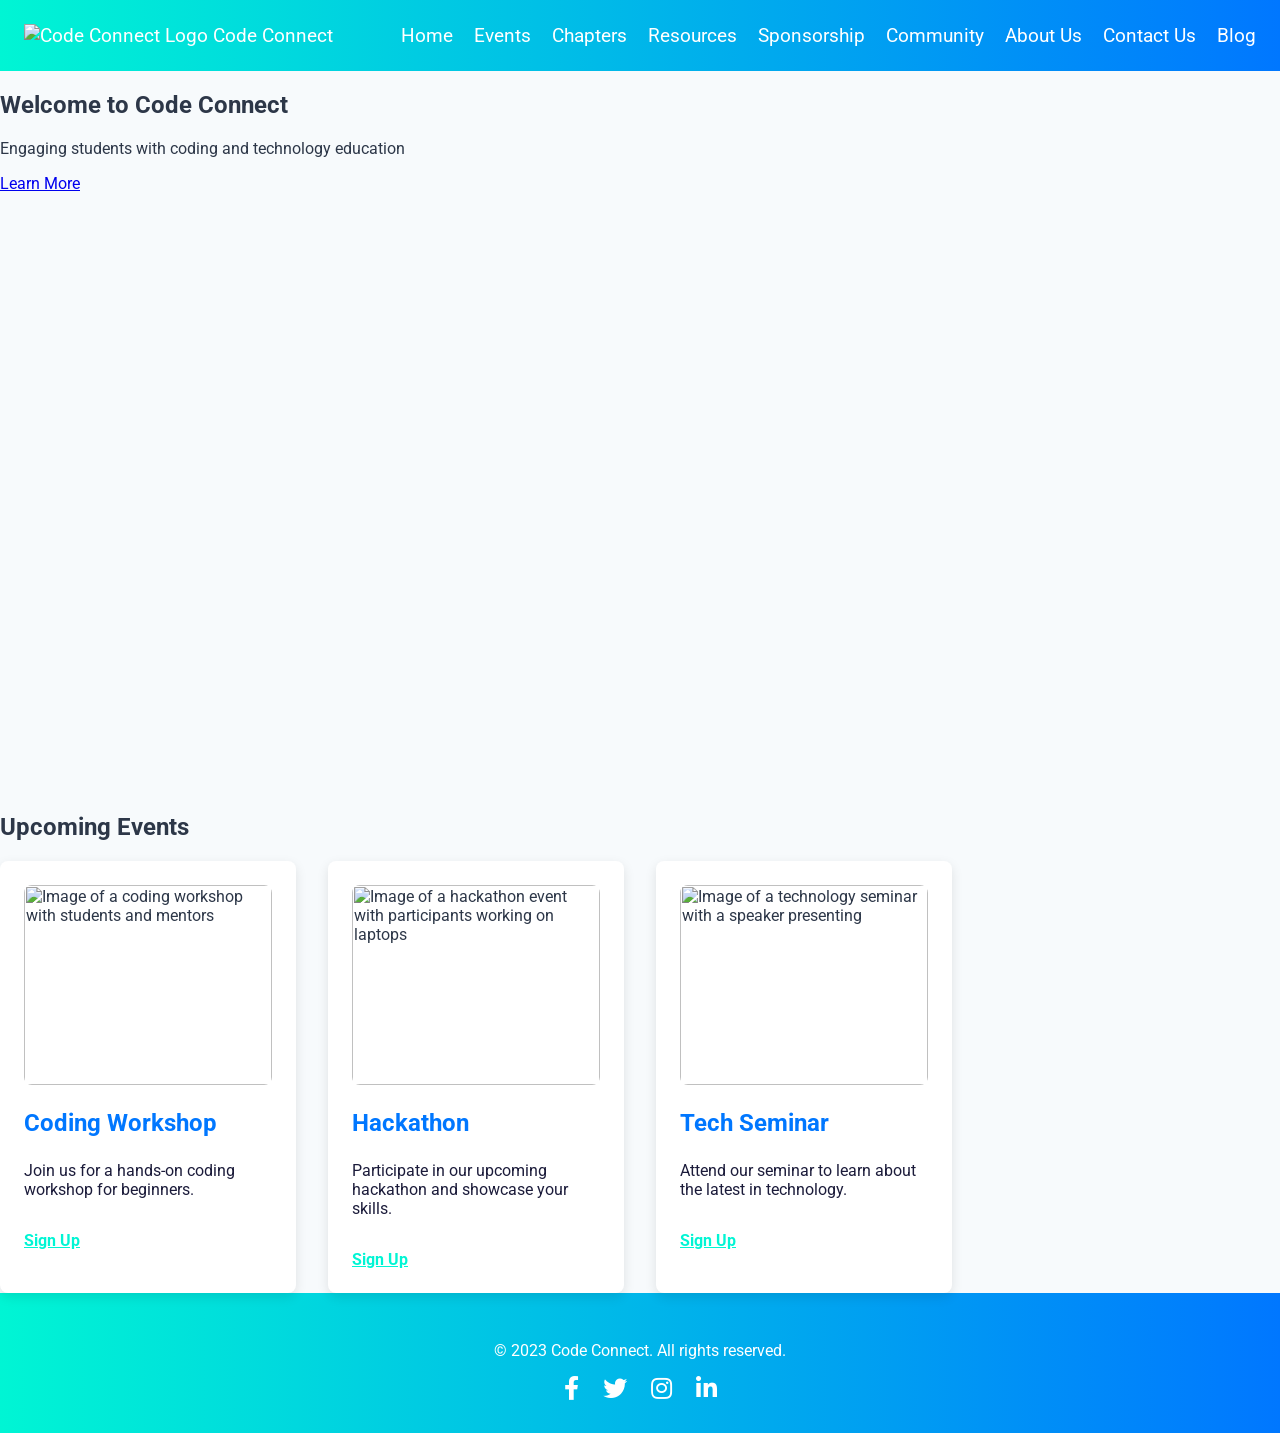
==== commit e13a8f95: "Rename stylesheet link from styles.css to style.css" ====
--- a/index.html
+++ b/index.html
@@ -3,7 +3,7 @@
     <meta charset="utf-8" />
     <meta content="width=device-width, initial-scale=1.0" name="viewport" />
     <title>Code Connect - Home</title>
-    <!-- <script src="https://cdn.tailwindcss.com"></script>
+    <script src="https://cdn.tailwindcss.com"></script>
     <link
       href="https://cdnjs.cloudflare.com/ajax/libs/font-awesome/5.15.3/css/all.min.css"
       rel="stylesheet"
@@ -12,107 +12,155 @@
     <link
       href="https://fonts.googleapis.com/css2?family=Roboto:wght@400;700&display=swap"
       rel="stylesheet"
-    /> -->
+    />
     <link rel="stylesheet" href="style.css" />
+    <style>
+      body {
+        font-family: "Roboto", sans-serif;
+      }
+    </style>
   </head>
-  <body>
+  <body class="bg-gray-100 text-gray-900">
     <!-- Navbar -->
-    <nav>
-      <section>
-        <div class="home">
-          <a href="index.html">
-            <img alt="Code Connect Logo" class="icon" src="resources/Code_Connect.png"/>
-            Code Connect
-          </a>
-        </div>
-        <section class="links">
-          <a class="text-white" href="index.html">
-            Home
-          </a>
-          <a class="text-white" href="events.html">
-            Events
-          </a>
-          <a class="text-white" href="chapters.html">
-            Chapters
-          </a>
-          <a class="text-white" href="resources.html">
-            Resources
-          </a>
-          <a class="text-white" href="sponsorship.html">
-            Sponsorship
-          </a>
-          <a class="text-white" href="community.html">
-            Community
-          </a>
-          <a class="text-white" href="about.html">
-            About Us
-          </a>
-          <a class="text-white" href="contact.html">
-            Contact Us
-          </a>
-          <a class="text-white" href="blog.html">
-            Blog
-          </a>
-        </section>
-      </section>
-    </nav>
+<nav class="bg-gradient-to-r from-teal-300 to-blue-300 p-4">
+   <div class="container mx-auto flex justify-between items-center">
+    <a class="flex items-center text-white text-2xl font-bold" href="index.html">
+     <img alt="Code Connect Logo" class="h-10 w-10 mr-2" src="https://cdn.glitch.global/48950cf9-292a-4a99-afd4-2906a03f3c4e/WhatsApp%20Image%202024-08-25%20at%2023.05.47_3b935611.jpg?v=1730770878860"/>
+     Code Connect
+    </a>
+    <div class="space-x-4">
+     <a class="text-white" href="index.html">
+      Home
+     </a>
+     <a class="text-white" href="events.html">
+      Events
+     </a>
+     <a class="text-white" href="chapters.html">
+      Chapters
+     </a>
+     <a class="text-white" href="resources.html">
+      Resources
+     </a>
+     <a class="text-white" href="sponsorship.html">
+      Sponsorship
+     </a>
+     <a class="text-white" href="community.html">
+      Community
+     </a>
+     <a class="text-white" href="about.html">
+      About Us
+     </a>
+     <a class="text-white" href="contact.html">
+      Contact Us
+     </a>
+     <a class="text-white" href="blog.html">
+      Blog
+     </a>
+    </div>
+   </div>
+</nav>
 
-    <section class="landing">        
-      <h1>Welcome to Code Connect</h1>
-      <p>
+    <!-- Hero Section -->
+<section class="bg-gradient-to-r from-blue-300 to-teal-300 text-white py-10">
+  <div class="container mx-auto flex flex-col md:flex-row items-center text-center md:text-left">
+    
+    <!-- Left: Text Content -->
+    <div class="md:w-1/2 px-6">
+      <h1 class="text-4xl font-bold mb-4">Welcome to Code Connect</h1>
+      <p class="text-xl mb-8">
         Engaging students with coding and technology education
       </p>
-      <a href="#">Learn More</a>
-    </section>
+      <a
+        class="bg-yellow-300 text-blue-600 px-6 py-3 rounded-full font-bold hover:bg-yellow-200 transition duration-300"
+        href="#"
+        >Learn More</a
+      >
+    </div>
+
+    <!-- Right: Embedded Spline Design -->
+    <div class="md:w-1/2 flex justify-center">
+      <iframe 
+        src="https://my.spline.design/interactivebeesplinetutorialcopy-3dc4d9f475f09c3b8b4fa139b934596a/" 
+        frameborder="0" 
+        width="120%" 
+        height="600px"
+        style="box-shadow: none; overflow: hidden;">
+        <style>
+          iframe[src*="spline.design"] {
+            position: relative;
+          }
+          iframe[src*="spline.design"]::after {
+            content: " ";
+            position: absolute;
+            top: 0;
+            left: 0;
+            right: 0;
+            bottom: 0;
+            background: none;
+            display: none;
+          }
+        </style>
+      </iframe>
+    </div>
+
+  </div>
+</section>
 
     
     <!-- Upcoming Events Section -->
-      <div class="events">
-        <h2>Upcoming Events</h2>
-        <section>
-          <div class="card">
+    <section class="py-20">
+      <div class="container mx-auto text-center">
+        <h2 class="text-3xl font-bold mb-8">Upcoming Events</h2>
+        <div class="grid grid-cols-1 md:grid-cols-3 gap-8">
+          <div class="bg-white p-6 rounded-lg shadow-lg">
             <img
               alt="Image of a coding workshop with students and mentors"
+              class="w-full h-40 object-cover rounded-t-lg"
               src="https://storage.googleapis.com/a1aa/image/Tjz4YbG64krkLZv96mCDO0YobpK5CkOuRFcffKxFZkyejjbnA.jpg"
             />
-            <h3>Coding Workshop</h3>
-            <p>
+            <h3 class="text-xl font-bold mt-4">Coding Workshop</h3>
+            <p class="mt-2">
               Join us for a hands-on coding workshop for beginners.
             </p>
-            <a href="#">Sign Up</a>
+            <a class="text-teal-500 mt-4 inline-block" href="#">Sign Up</a>
           </div>
-          <div class="card">
+          <div class="bg-white p-6 rounded-lg shadow-lg">
             <img
               alt="Image of a hackathon event with participants working on laptops"
+              class="w-full h-40 object-cover rounded-t-lg"
               src="https://storage.googleapis.com/a1aa/image/rI74rDpu7BZwDp7bPpYvdTBc5lGp9jQdH3bQnjBXq4fA542JA.jpg"
             />
-            <h3>Hackathon</h3>
-            <p>
+            <h3 class="text-xl font-bold mt-4">Hackathon</h3>
+            <p class="mt-2">
               Participate in our upcoming hackathon and showcase your skills.
             </p>
-            <a href="#">Sign Up</a>
+            <a class="text-teal-500 mt-4 inline-block" href="#">Sign Up</a>
           </div>
-          <div class="card">
+          <div class="bg-white p-6 rounded-lg shadow-lg">
             <img
               alt="Image of a technology seminar with a speaker presenting"
+              class="w-full h-40 object-cover rounded-t-lg"
               src="https://storage.googleapis.com/a1aa/image/pTjhTjVOJkLBNROu7k49UaQ9UnIOK3O3C7z0RHsLIkPf442JA.jpg"
             />
-            <h3>Tech Seminar</h3>
-            <p>
+            <h3 class="text-xl font-bold mt-4">Tech Seminar</h3>
+            <p class="mt-2">
               Attend our seminar to learn about the latest in technology.
             </p>
-            <a href="#">Sign Up</a>
+            <a class="text-teal-500 mt-4 inline-block" href="#">Sign Up</a>
           </div>
-        </section>
+        </div>
       </div>
+    </section>
     <!-- Footer -->
-    <footer>
-      <p>© 2023 Code Connect. All rights reserved.</p>
-      <div>
-        <a href="#"><i></i></a>
-        <a href="#"><i></i></a>
-        <a href="#"><i></i></a>
-        <a href="#"><i></i></a>
+    <footer class="bg-gradient-to-r from-teal-300 to-blue-300 text-white py-6">
+      <div class="container mx-auto text-center">
+        <p>© 2023 Code Connect. All rights reserved.</p>
+        <div class="mt-4 space-x-4">
+          <a class="text-white" href="#"><i class="fab fa-facebook-f"></i></a>
+          <a class="text-white" href="#"><i class="fab fa-twitter"></i></a>
+          <a class="text-white" href="#"><i class="fab fa-instagram"></i></a>
+          <a class="text-white" href="#"><i class="fab fa-linkedin-in"></i></a>
+        </div>
       </div>
     </footer>
   </body>
--- a/style.css
+++ b/style.css
@@ -1,4 +1,3 @@
-/* General Styles */
 body {
   font-family: 'Roboto', sans-serif;
   background-color: #f7fafc;
@@ -9,115 +8,128 @@
 
 /* Navbar Styles */
 nav {
-  background: linear-gradient(to right,  #5eead4, #93c5fd);
-  padding-right: 25px;
-}
-
-nav section {
+  background: linear-gradient(to right, #00F5D4, #0077FF);
+  padding: 1rem;
+}
+
+nav .container {
   display: flex;
   justify-content: space-between;
   align-items: center;
 }
 
-.links a {
+nav a {
   text-decoration: none;
   color: #ffffff;
+  font-size: 1.2rem;
   padding: 0.5rem;
-  display: inline-flex;
-  align-items: center;
-}
-
-.links a:hover {
-  color: #FFB703; /* Warm Yellow */
+}
+
+nav a:hover {
+  color: #FFB703;
   transition: color 0.3s;
 }
 
-.home a {
-  font-size: x-large;
-  font-weight: 600;
+/* Hero Section */
+.hero-section {
+  background: linear-gradient(to right, #00F5D4, #0077FF);
+  padding: 5rem 0;
+}
+
+.hero-section h1 {
+  font-size: 3rem;
+  font-weight: bold;
+  color: #1B1B3A;
+}
+
+.hero-section p {
+  font-size: 1.25rem;
+  margin-bottom: 2rem;
+  color: #1B1B3A;
+}
+
+.hero-section a {
+  background-color: #FFB703;
+  color: #1e3a8a;
+  padding: 1rem 2rem;
+  border-radius: 9999px;
+  font-weight: bold;
   text-decoration: none;
-  color: #ffffff;
-  padding: 0.5rem;
-  display: inline-flex;
-  align-items: center;
-}
-
-.icon {
-  max-width: 100px;
-}
-
-.landing {
-  /* background: linear-gradient(to right,  #5eead4, #93c5fd); */
-  background-image: linear-gradient(to left,  #5eead4, #93c5fd);
-  padding: 50px;
-  color: white;
-}
-
-.landing p {
-  margin-bottom: 40px;
-}
-
-.landing a {
-  /* font-family: "Roboto", sans-serif; */
-  font-weight: 700;
-  text-decoration: none;
-  background-color: rgb(253 224 71);
-  color: rgb(37 99 235);
-  border-radius: 9999px;
-  padding: 12px 24px 12px 24px;
-}
-
-.landing a:hover {
-  background-color: #FFEE8C;
-}
-
-.events {
-  background-color: aliceblue;
-  padding: 50px;
-}
-
-.events h2 {
-  text-align: center;
-  padding-bottom: 20px;
-}
-
-.events section {
-  display: flex;
-}
-
-.card {
-  padding: 25px;
-  width: 1000px;
-  background-color: white;
-  margin-right: 50px;
-  border-radius: 10px;
-  box-shadow: 0 5px 8px 0 rgba(0, 0, 0, 0.2);
-  text-align: center;
-}
-
-.card:last-child {
-  margin-right: 0px;
-}
-
-.card img {
+}
+
+.hero-section a:hover {
+  background-color: #fef3c7;
+  transition: background-color 0.3s;
+}
+
+/* Embedded Spline Design */
+.hero-section iframe {
+  box-shadow: none;
+  border: none;
+  width: 100%;
+  max-width: 1200px;
+  height: 600px;
+  border-radius: 8px;
+}
+
+/* Upcoming Events Section */
+.events-section {
+  padding: 4rem 0;
+  background-color: #ffffff;
+}
+
+.events-section h2 {
+  font-size: 2.5rem;
+  font-weight: bold;
+  color: #1B1B3A;
+  margin-bottom: 2rem;
+}
+
+.events-section .grid {
+  display: grid;
+  grid-template-columns: repeat(auto-fill, minmax(250px, 1fr));
+  gap: 2rem;
+}
+
+.events-section .card {
+  background-color: #ffffff;
+  padding: 1.5rem;
+  border-radius: 8px;
+  box-shadow: 0 4px 12px rgba(0, 0, 0, 0.1);
+}
+
+.events-section .card img {
+  width: 100%;
+  height: 200px;
   object-fit: cover;
-  width: 100%;
-  height: 10rem;
-  border-top-left-radius: inherit;
-  border-top-right-radius: inherit;
-}
-
-.card a {
-  color: rgb(20, 184, 166);
-  text-decoration: none;
-}
-.card a:hover {
-  color: #5eead4;
+  border-radius: 8px;
+}
+
+.events-section .card h3 {
+  font-size: 1.5rem;
+  font-weight: bold;
+  color: #0077FF;
+}
+
+.events-section .card p {
+  margin-top: 1rem;
+  color: #1B1B3A;
+}
+
+.events-section .card a {
+  color: #00F5D4;
+  margin-top: 1rem;
+  display: inline-block;
+  font-weight: bold;
+}
+
+.events-section .card a:hover {
+  text-decoration: underline;
 }
 
 /* Footer */
 footer {
-  background: linear-gradient(to right,  #5eead4, #93c5fd);
+  background: linear-gradient(to right, #00F5D4, #0077FF);
   color: #ffffff;
   padding: 2rem 0;
   text-align: center;
@@ -134,6 +146,71 @@
 }
 
 footer .space-x-4 a:hover {
-  color: #FFB703; /* Warm Yellow */
+  color: #FFB703;
   transition: color 0.3s;
-}
+}  
+  section.py-20 .grid {
+    display: grid;
+    grid-template-columns: repeat(auto-fill, minmax(250px, 1fr));
+    gap: 2rem;
+  }
+  
+  section.py-20 .bg-white {
+    background-color: #ffffff;
+    padding: 1.5rem;
+    border-radius: 8px;
+    box-shadow: 0 4px 12px rgba(0, 0, 0, 0.1);
+  }
+  
+  section.py-20 .bg-white img {
+    width: 100%;
+    height: 200px;
+    object-fit: cover;
+    border-radius: 8px;
+  }
+  
+  section.py-20 .bg-white h3 {
+    font-size: 1.5rem;
+    font-weight: bold;
+    color: #0077FF; /* Electric Blue */
+  }
+  
+  section.py-20 .bg-white p {
+    margin-top: 1rem;
+    color: #1B1B3A; /* Deep Navy */
+  }
+  
+  section.py-20 .bg-white a {
+    color: #00F5D4; /* Neon Teal */
+    margin-top: 1rem;
+    display: inline-block;
+    font-weight: bold;
+  }
+  
+  section.py-20 .bg-white a:hover {
+    text-decoration: underline;
+  }
+  
+  /* Footer */
+  footer {
+    background: linear-gradient(to right, #00F5D4, #0077FF); /* Neon Teal to Electric Blue */
+    color: #ffffff;
+    padding: 2rem 0;
+    text-align: center;
+  }
+  
+  footer p {
+    margin-bottom: 1rem;
+  }
+  
+  footer .space-x-4 a {
+    color: #ffffff;
+    margin: 0 10px;
+    font-size: 1.5rem;
+  }
+  
+  footer .space-x-4 a:hover {
+    color: #FFB703; /* Warm Yellow */
+    transition: color 0.3s;
+  }
+  
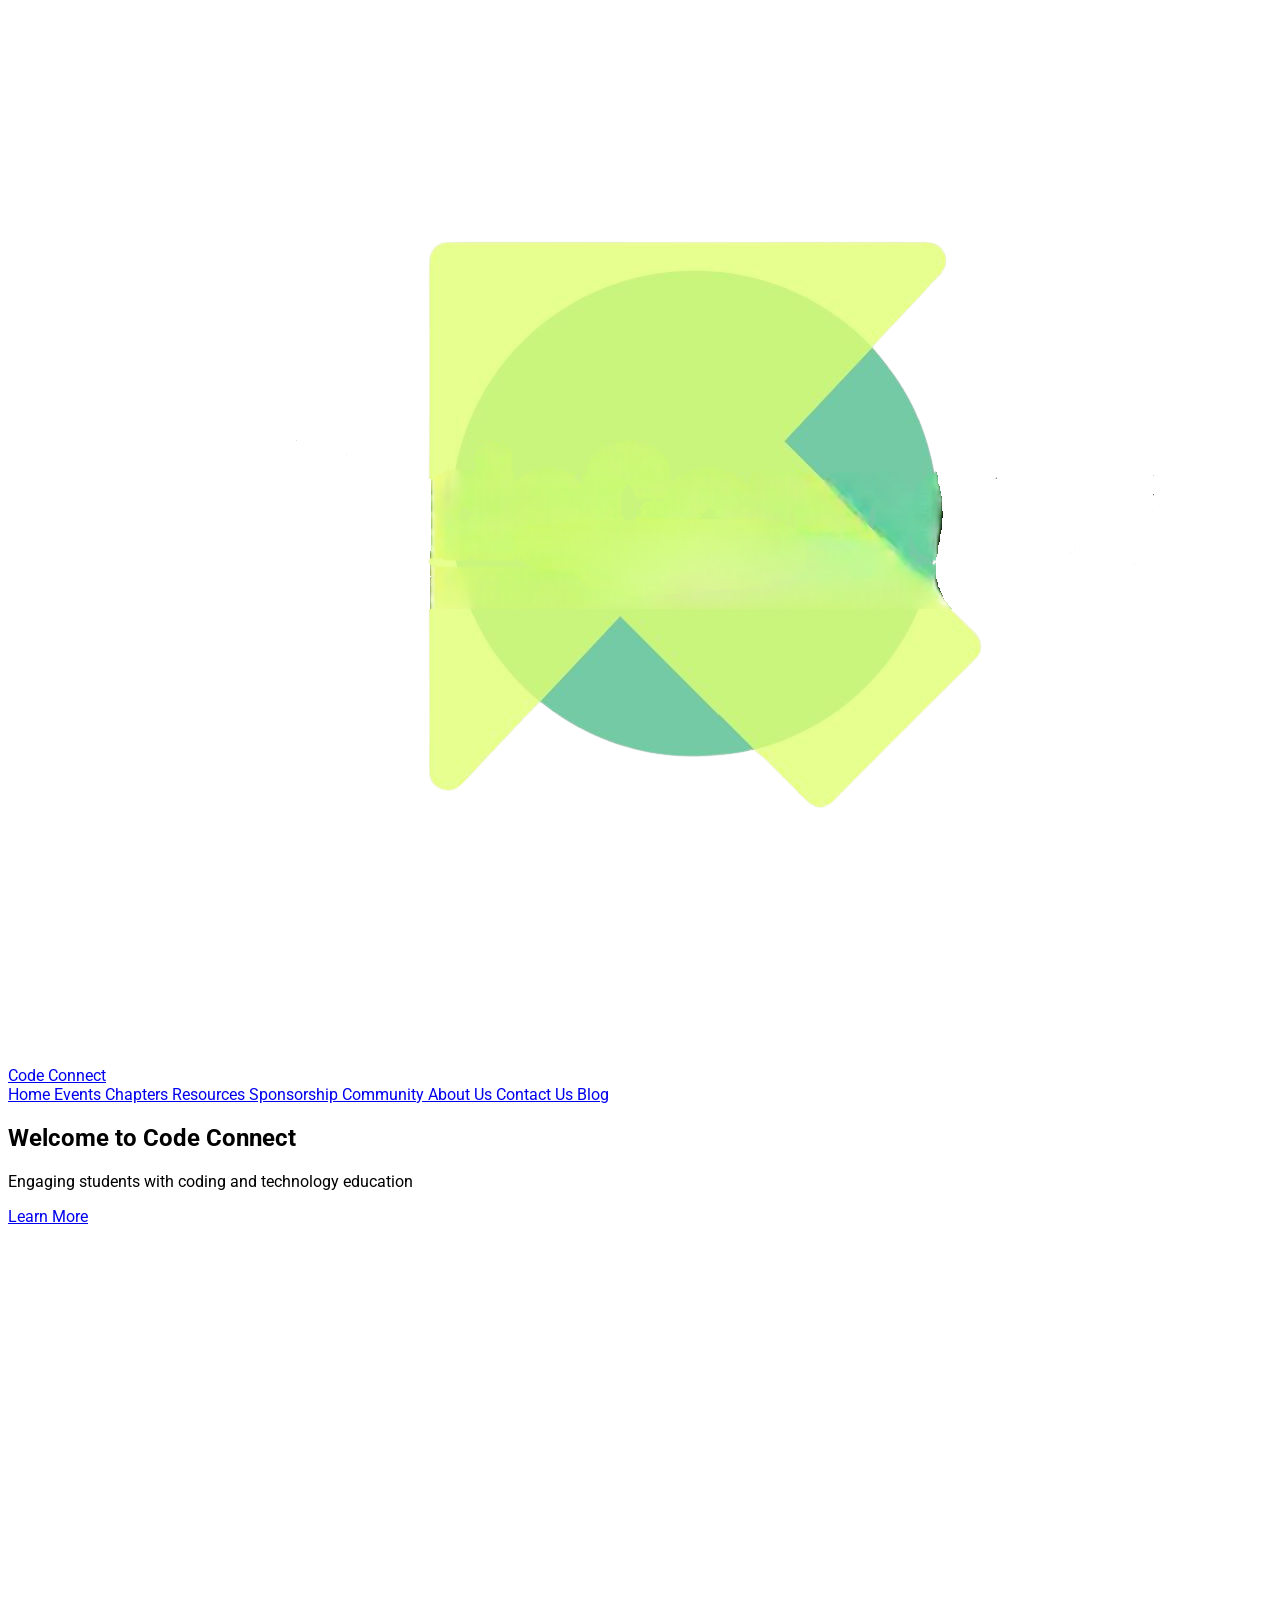
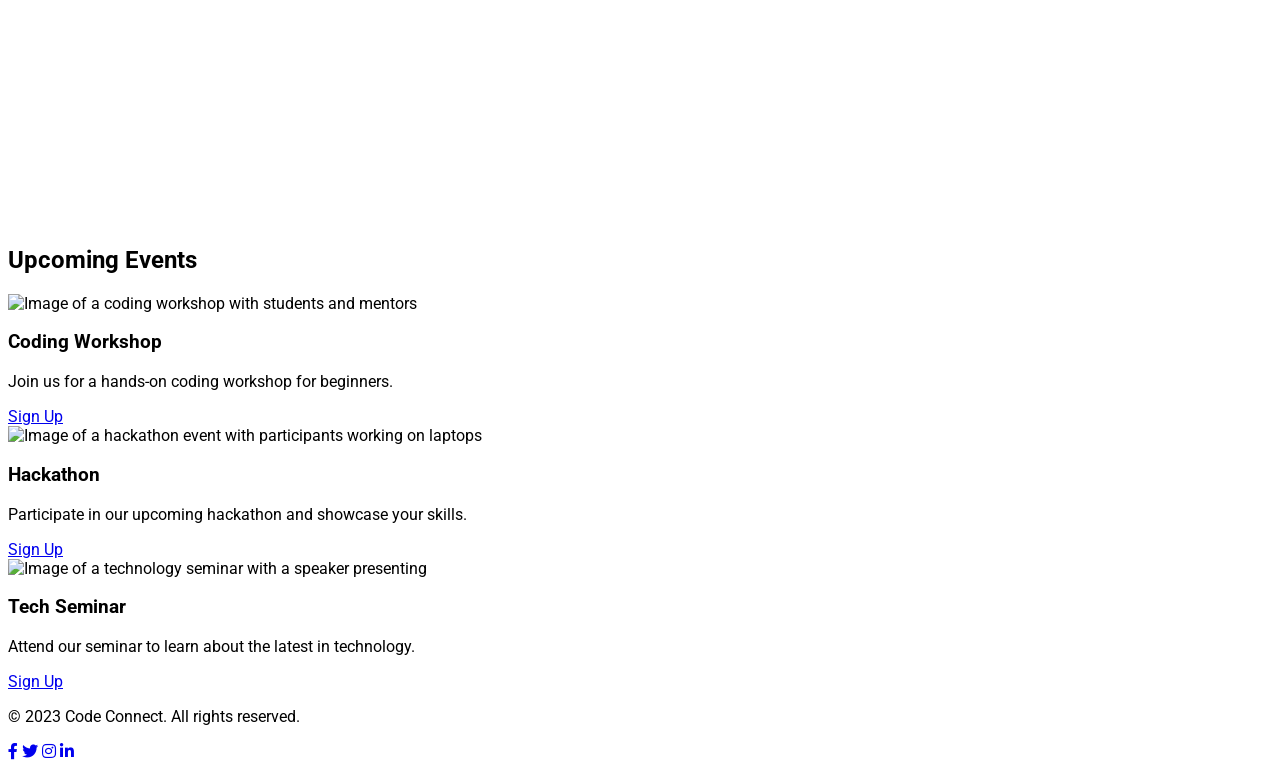
==== commit 5dad0046: "Update logo image source in index.html Replaced logo image source with a local file." ====
--- a/index.html
+++ b/index.html
@@ -25,7 +25,7 @@
 <nav class="bg-gradient-to-r from-teal-300 to-blue-300 p-4">
    <div class="container mx-auto flex justify-between items-center">
     <a class="flex items-center text-white text-2xl font-bold" href="index.html">
-     <img alt="Code Connect Logo" class="h-10 w-10 mr-2" src="https://cdn.glitch.global/48950cf9-292a-4a99-afd4-2906a03f3c4e/WhatsApp%20Image%202024-08-25%20at%2023.05.47_3b935611.jpg?v=1730770878860"/>
+     <img alt="Code Connect Logo" class="h-10 w-10 mr-2" src="logo.png"/>
      Code Connect
     </a>
     <div class="space-x-4">
--- a/style.css
+++ b/style.css
@@ -1,216 +1,151 @@
 body {
-  font-family: 'Roboto', sans-serif;
-  background-color: #f7fafc;
-  color: #2d3748;
-  margin: 0;
-  padding: 0;
-}
-
-/* Navbar Styles */
-nav {
-  background: linear-gradient(to right, #00F5D4, #0077FF);
-  padding: 1rem;
-}
-
-nav .container {
-  display: flex;
-  justify-content: space-between;
-  align-items: center;
-}
-
-nav a {
-  text-decoration: none;
-  color: #ffffff;
-  font-size: 1.2rem;
-  padding: 0.5rem;
-}
-
-nav a:hover {
-  color: #FFB703;
-  transition: color 0.3s;
-}
-
-/* Hero Section */
-.hero-section {
-  background: linear-gradient(to right, #00F5D4, #0077FF);
-  padding: 5rem 0;
-}
-
-.hero-section h1 {
-  font-size: 3rem;
-  font-weight: bold;
-  color: #1B1B3A;
-}
-
-.hero-section p {
-  font-size: 1.25rem;
-  margin-bottom: 2rem;
-  color: #1B1B3A;
-}
-
-.hero-section a {
-  background-color: #FFB703;
-  color: #1e3a8a;
-  padding: 1rem 2rem;
-  border-radius: 9999px;
-  font-weight: bold;
-  text-decoration: none;
-}
-
-.hero-section a:hover {
-  background-color: #fef3c7;
-  transition: background-color 0.3s;
-}
-
-/* Embedded Spline Design */
-.hero-section iframe {
-  box-shadow: none;
-  border: none;
-  width: 100%;
-  max-width: 1200px;
-  height: 600px;
-  border-radius: 8px;
-}
-
-/* Upcoming Events Section */
-.events-section {
-  padding: 4rem 0;
-  background-color: #ffffff;
-}
-
-.events-section h2 {
-  font-size: 2.5rem;
-  font-weight: bold;
-  color: #1B1B3A;
-  margin-bottom: 2rem;
-}
-
-.events-section .grid {
-  display: grid;
-  grid-template-columns: repeat(auto-fill, minmax(250px, 1fr));
-  gap: 2rem;
-}
-
-.events-section .card {
-  background-color: #ffffff;
-  padding: 1.5rem;
-  border-radius: 8px;
-  box-shadow: 0 4px 12px rgba(0, 0, 0, 0.1);
-}
-
-.events-section .card img {
-  width: 100%;
-  height: 200px;
-  object-fit: cover;
-  border-radius: 8px;
-}
-
-.events-section .card h3 {
-  font-size: 1.5rem;
-  font-weight: bold;
-  color: #0077FF;
-}
-
-.events-section .card p {
-  margin-top: 1rem;
-  color: #1B1B3A;
-}
-
-.events-section .card a {
-  color: #00F5D4;
-  margin-top: 1rem;
-  display: inline-block;
-  font-weight: bold;
-}
-
-.events-section .card a:hover {
-  text-decoration: underline;
-}
-
-/* Footer */
-footer {
-  background: linear-gradient(to right, #00F5D4, #0077FF);
-  color: #ffffff;
-  padding: 2rem 0;
-  text-align: center;
-}
-
-footer p {
-  margin-bottom: 1rem;
-}
-
-footer .space-x-4 a {
-  color: #ffffff;
-  margin: 0 10px;
-  font-size: 1.5rem;
-}
-
-footer .space-x-4 a:hover {
-  color: #FFB703;
-  transition: color 0.3s;
-}  
-  section.py-20 .grid {
-    display: grid;
-    grid-template-columns: repeat(auto-fill, minmax(250px, 1fr));
-    gap: 2rem;
-  }
-  
-  section.py-20 .bg-white {
-    background-color: #ffffff;
-    padding: 1.5rem;
-    border-radius: 8px;
-    box-shadow: 0 4px 12px rgba(0, 0, 0, 0.1);
-  }
-  
-  section.py-20 .bg-white img {
-    width: 100%;
-    height: 200px;
-    object-fit: cover;
-    border-radius: 8px;
-  }
-  
-  section.py-20 .bg-white h3 {
-    font-size: 1.5rem;
-    font-weight: bold;
-    color: #0077FF; /* Electric Blue */
-  }
-  
-  section.py-20 .bg-white p {
-    margin-top: 1rem;
-    color: #1B1B3A; /* Deep Navy */
-  }
-  
-  section.py-20 .bg-white a {
-    color: #00F5D4; /* Neon Teal */
-    margin-top: 1rem;
-    display: inline-block;
-    font-weight: bold;
-  }
-  
-  section.py-20 .bg-white a:hover {
-    text-decoration: underline;
-  }
-  
-  /* Footer */
-  footer {
-    background: linear-gradient(to right, #00F5D4, #0077FF); /* Neon Teal to Electric Blue */
-    color: #ffffff;
-    padding: 2rem 0;
-    text-align: center;
-  }
-  
-  footer p {
-    margin-bottom: 1rem;
-  }
-  
-  footer .space-x-4 a {
-    color: #ffffff;
-    margin: 0 10px;
-    font-size: 1.5rem;
-  }
-  
-  footer .space-x-4 a:hover {
-    color: #FFB703; /* Warm Yellow */
-    transition: color 0.3s;
-  }
-  
+    font-family: 'Roboto', sans-serif;
+    background-color: #f7fafc;
+    color: #2d3748;
+    margin: 0;
+    padding: 0;
+  }
+  
+  /* Navbar Styles */
+  nav {
+    background: linear-gradient(to right, #00F5D4, #0077FF); /* Neon Teal to Electric Blue */
+    padding: 1rem;
+  }
+  
+  nav .container {
+    display: flex;
+    justify-content: space-between;
+    align-items: center;
+  }
+  
+  nav a {
+    text-decoration: none;
+    color: #ffffff;
+    font-size: 1.2rem;
+    padding: 0.5rem;
+  }
+  
+  nav a:hover {
+    color: #FFB703; /* Warm Yellow */
+    transition: color 0.3s;
+  }
+  
+  /* Hero Section */
+  section.bg-gradient-to-r {
+    background: linear-gradient(to right, #00F5D4, #0077FF); /* Neon Teal to Electric Blue */
+    padding: 5rem 0;
+  }
+  
+  section.bg-gradient-to-r h1 {
+    font-size: 3rem;
+    font-weight: bold;
+    color: #1B1B3A; /* Deep Navy */
+  }
+  
+  section.bg-gradient-to-r p {
+    font-size: 1.25rem;
+    margin-bottom: 2rem;
+    color: #1B1B3A; /* Deep Navy */
+  }
+  
+  section.bg-gradient-to-r a {
+    background-color: #FFB703; /* Warm Yellow */
+    color: #1e3a8a; /* Electric Blue */
+    padding: 1rem 2rem;
+    border-radius: 9999px;
+    font-weight: bold;
+    text-decoration: none;
+  }
+  
+  section.bg-gradient-to-r a:hover {
+    background-color: #fef3c7; /* Light Yellow */
+    transition: background-color 0.3s;
+  }
+  
+  /* Embedded Spline Design */
+  section.bg-gradient-to-r iframe {
+    box-shadow: none;
+    border: none;
+    width: 100%;
+    max-width: 1200px;
+    height: 600px;
+    border-radius: 8px;
+  }
+  
+  /* Upcoming Events Section */
+  section.py-20 {
+    padding: 4rem 0;
+    background-color: #ffffff;
+  }
+  
+  section.py-20 h2 {
+    font-size: 2.5rem;
+    font-weight: bold;
+    color: #1B1B3A; /* Deep Navy */
+    margin-bottom: 2rem;
+  }
+  
+  section.py-20 .grid {
+    display: grid;
+    grid-template-columns: repeat(auto-fill, minmax(250px, 1fr));
+    gap: 2rem;
+  }
+  
+  section.py-20 .bg-white {
+    background-color: #ffffff;
+    padding: 1.5rem;
+    border-radius: 8px;
+    box-shadow: 0 4px 12px rgba(0, 0, 0, 0.1);
+  }
+  
+  section.py-20 .bg-white img {
+    width: 100%;
+    height: 200px;
+    object-fit: cover;
+    border-radius: 8px;
+  }
+  
+  section.py-20 .bg-white h3 {
+    font-size: 1.5rem;
+    font-weight: bold;
+    color: #0077FF; /* Electric Blue */
+  }
+  
+  section.py-20 .bg-white p {
+    margin-top: 1rem;
+    color: #1B1B3A; /* Deep Navy */
+  }
+  
+  section.py-20 .bg-white a {
+    color: #00F5D4; /* Neon Teal */
+    margin-top: 1rem;
+    display: inline-block;
+    font-weight: bold;
+  }
+  
+  section.py-20 .bg-white a:hover {
+    text-decoration: underline;
+  }
+  
+  /* Footer */
+  footer {
+    background: linear-gradient(to right, #00F5D4, #0077FF); /* Neon Teal to Electric Blue */
+    color: #ffffff;
+    padding: 2rem 0;
+    text-align: center;
+  }
+  
+  footer p {
+    margin-bottom: 1rem;
+  }
+  
+  footer .space-x-4 a {
+    color: #ffffff;
+    margin: 0 10px;
+    font-size: 1.5rem;
+  }
+  
+  footer .space-x-4 a:hover {
+    color: #FFB703; /* Warm Yellow */
+    transition: color 0.3s;
+  }
